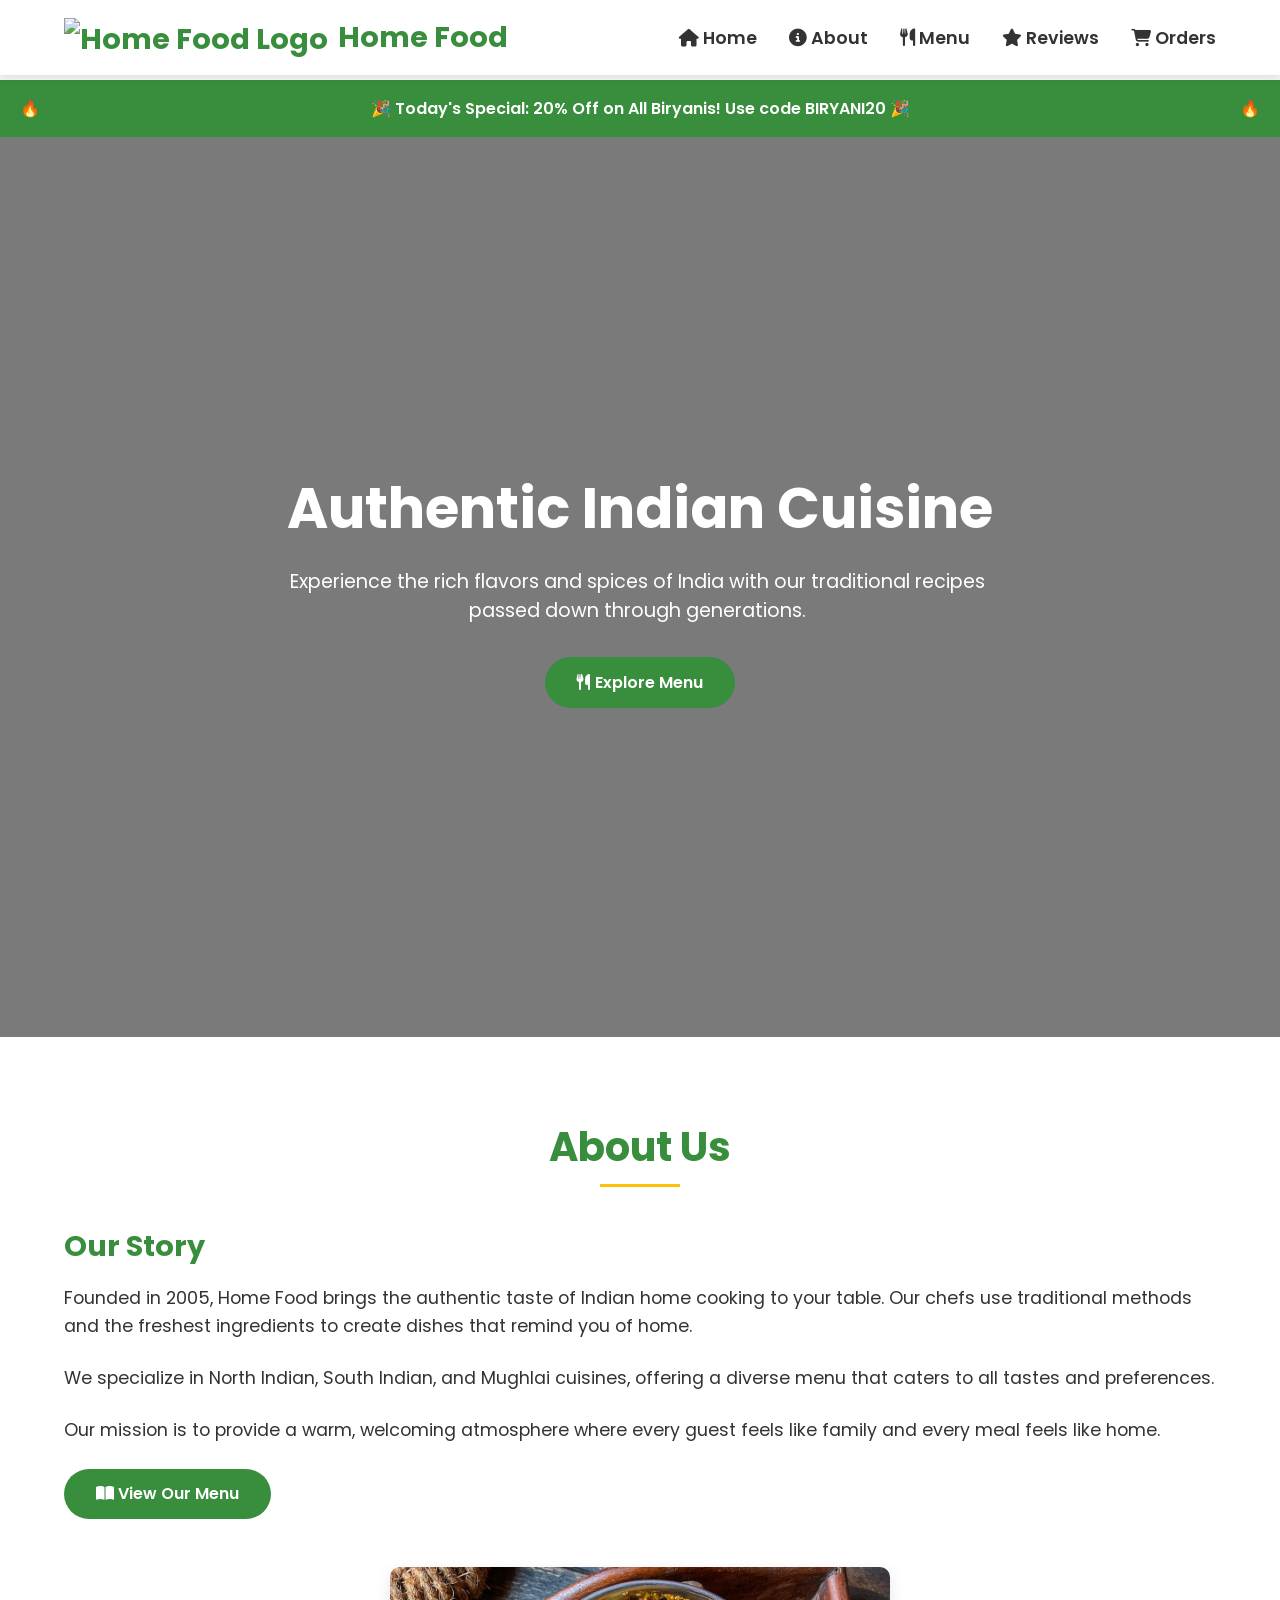
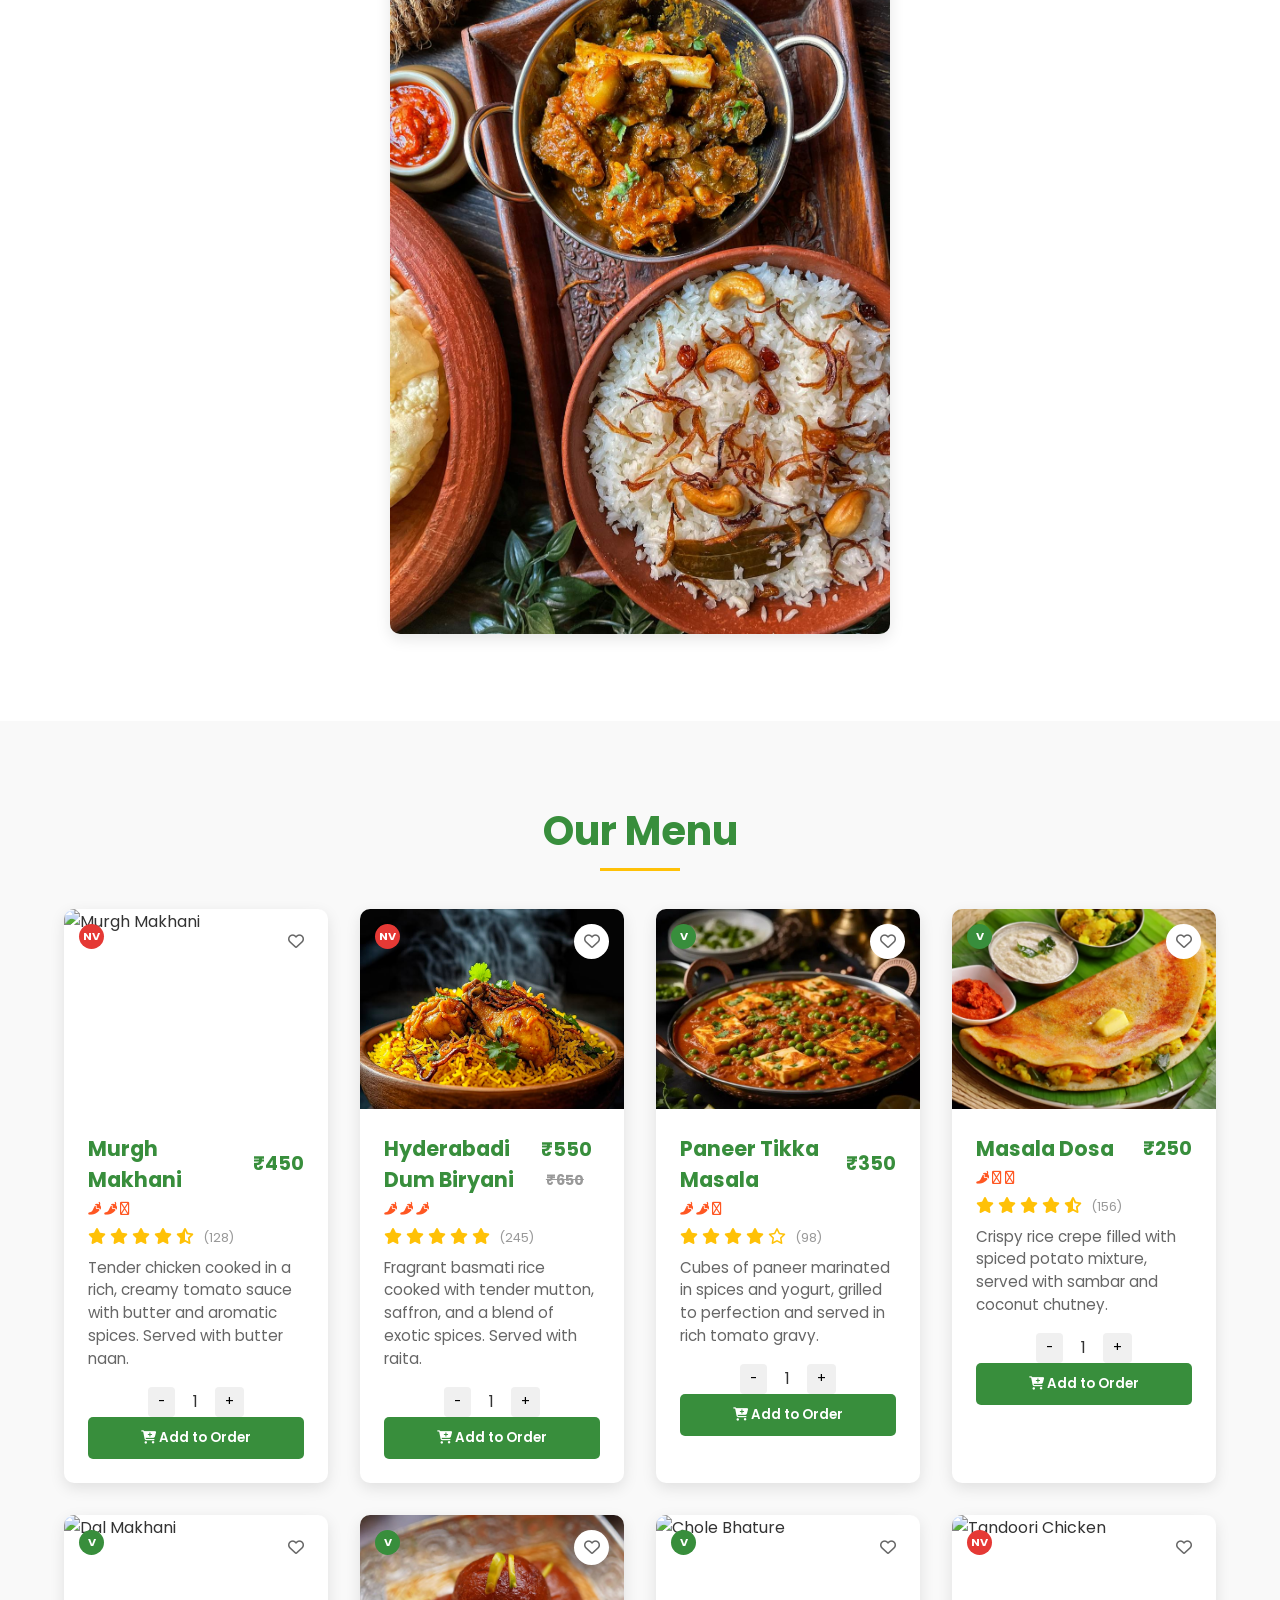
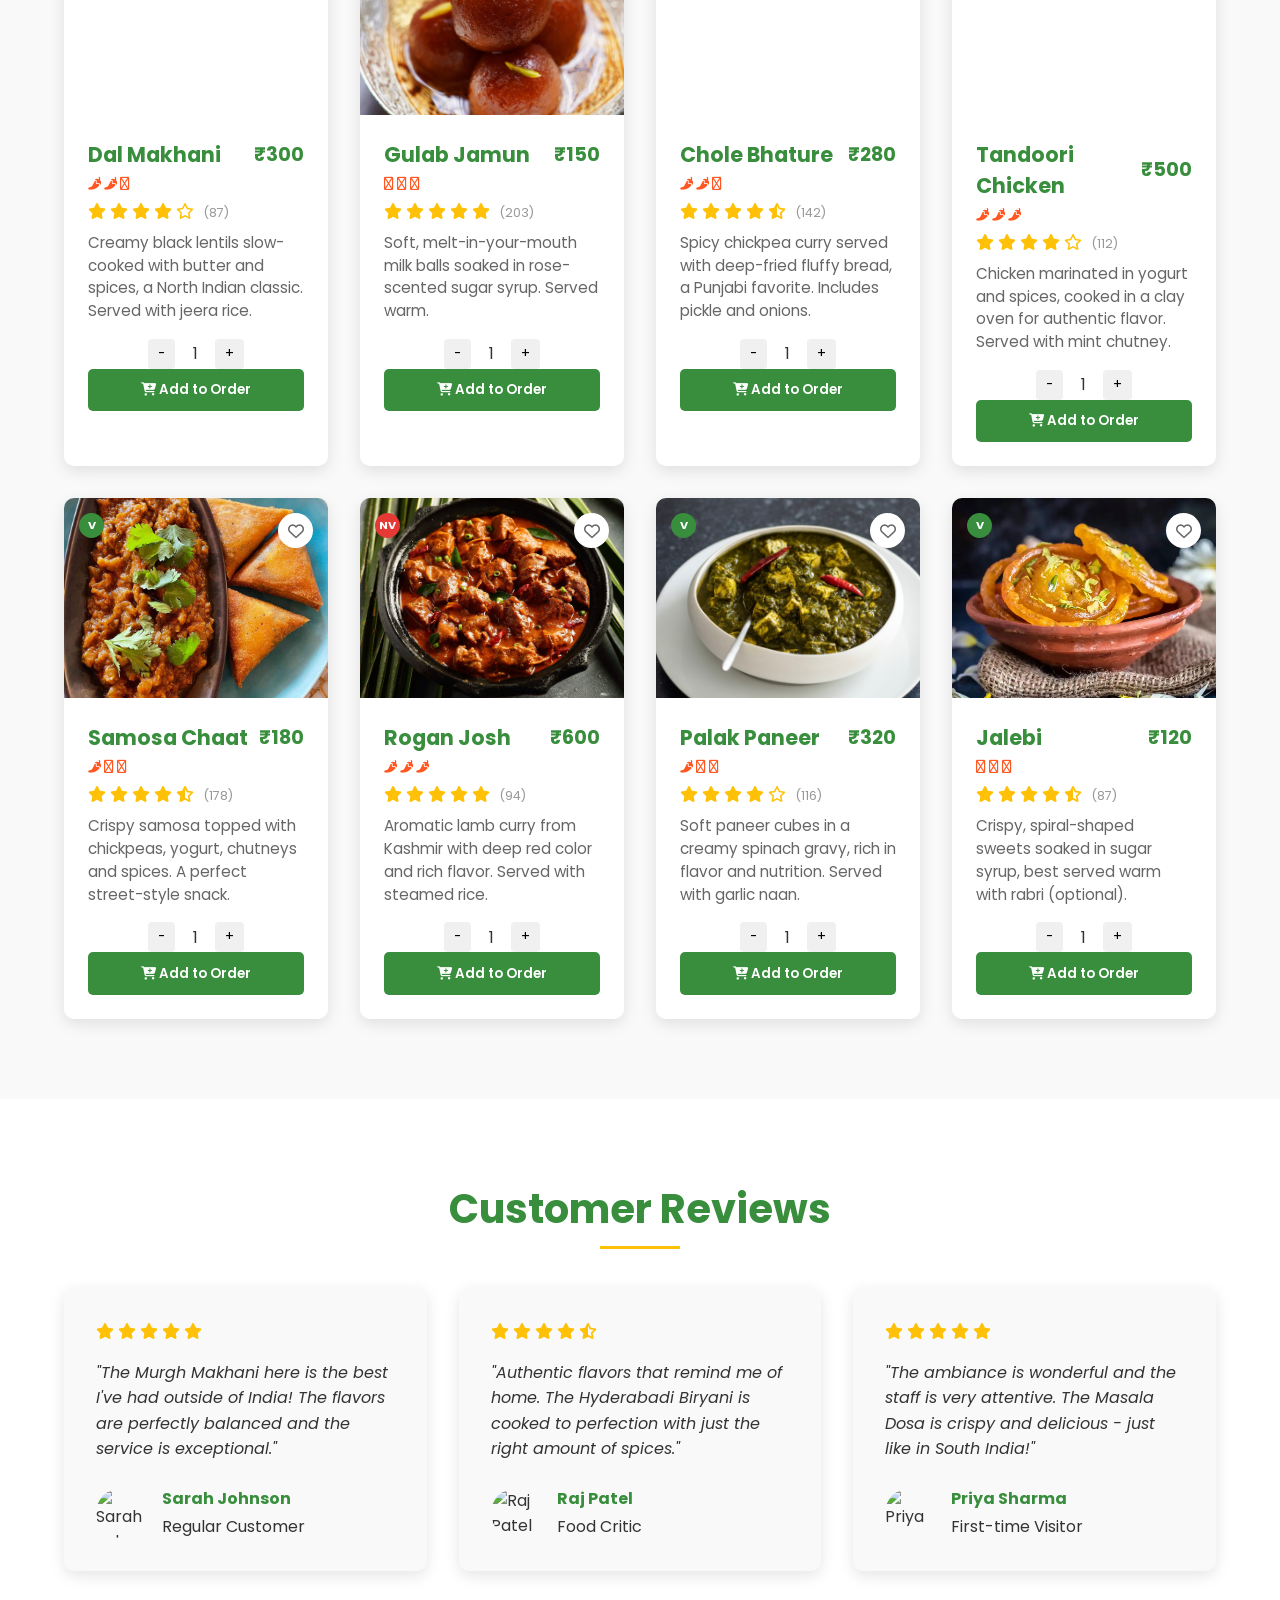
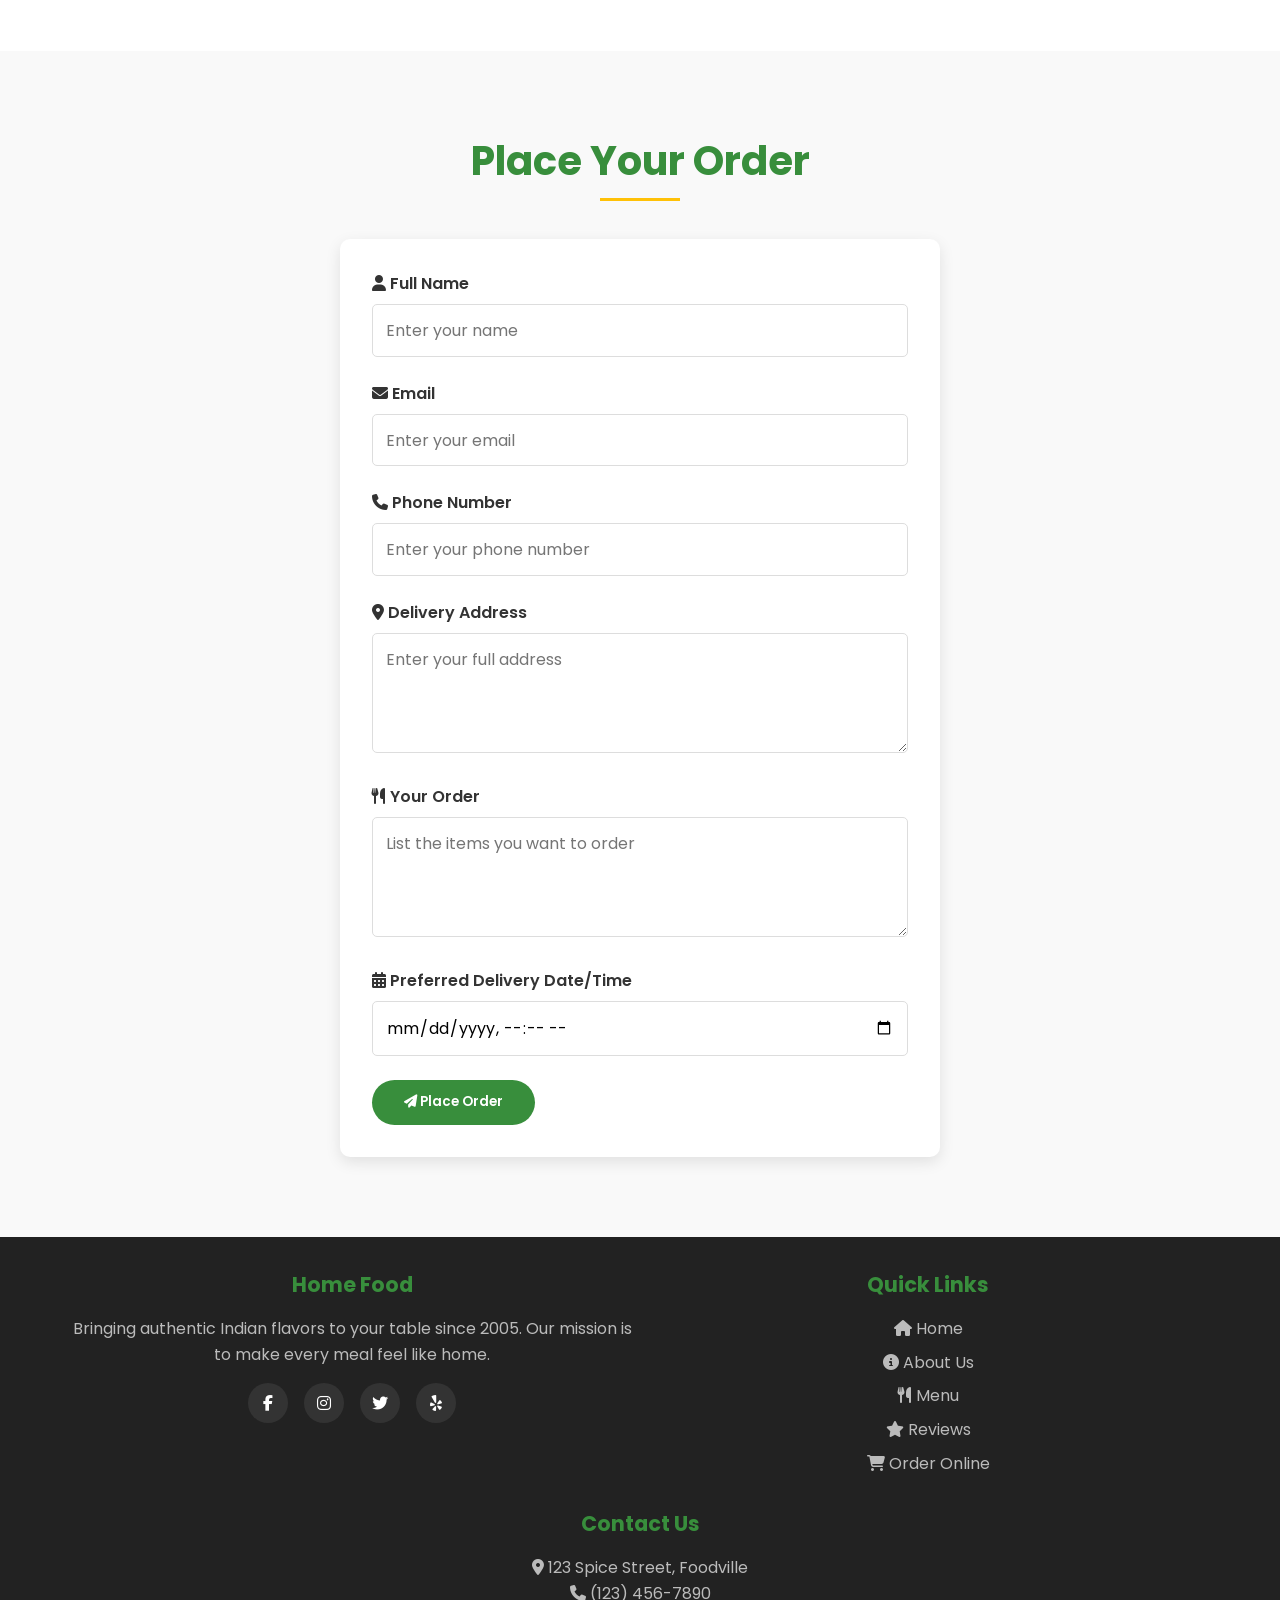
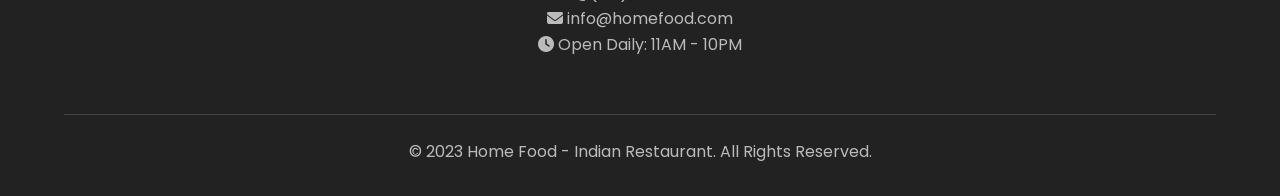
==== Home food/Home  food.html @ 4d2e31ab "Add files via upload" ====
<!DOCTYPE html>
<html lang="en">
<head>
    <meta charset="UTF-8">
    <meta name="viewport" content="width=device-width, initial-scale=1.0">
    <title>Home Food - Authentic Indian Restaurant</title>
    <link rel="stylesheet" href="https://cdnjs.cloudflare.com/ajax/libs/font-awesome/6.4.0/css/all.min.css">
    <link href="https://fonts.googleapis.com/css2?family=Poppins:wght@300;400;500;600;700&display=swap" rel="stylesheet">
    <link rel="stylesheet" href="homefood.css">
</head>
<body>
    <!-- Special Offers Banner -->
    <div class="offer-banner">
        🎉 Today's Special: 20% Off on All Biryanis! Use code BIRYANI20 🎉
    </div>

    <!-- Header -->
    <header id="header">
        <a href="#" class="logo">
            <img src="https://cdn-icons-png.flaticon.com/512/5787/5787016.png" alt="Home Food Logo">
            Home Food
        </a>
        
        <div class="menu-toggle">
            <i class="fas fa-bars"></i>
        </div>
        
        <nav id="nav">
            <ul>
                <li><a href="#home"><i class="fas fa-home"></i> Home</a></li>
                <li><a href="#about"><i class="fas fa-info-circle"></i> About</a></li>
                <li><a href="#menu"><i class="fas fa-utensils"></i> Menu</a></li>
                <li><a href="#reviews"><i class="fas fa-star"></i> Reviews</a></li>
                <li><a href="#orders"><i class="fas fa-shopping-cart"></i> Orders</a></li>
            </ul>
        </nav>
    </header>

    <!-- Hero Section -->
    <section class="hero" id="home">
        <div class="hero-content">
            <h1>Authentic Indian Cuisine</h1>
            <p>Experience the rich flavors and spices of India with our traditional recipes passed down through generations.</p>
            <a href="#menu" class="btn"><i class="fas fa-utensils"></i> Explore Menu</a>
        </div>
    </section>

    <!-- About Section -->
    <section class="about" id="about">
        <h2 class="section-title">About Us</h2>
        <div class="about-content">
            <div class="about-text">
                <h3>Our Story</h3>
                <p>Founded in 2005, Home Food brings the authentic taste of Indian home cooking to your table. Our chefs use traditional methods and the freshest ingredients to create dishes that remind you of home.</p>
                <p>We specialize in North Indian, South Indian, and Mughlai cuisines, offering a diverse menu that caters to all tastes and preferences.</p>
                <p>Our mission is to provide a warm, welcoming atmosphere where every guest feels like family and every meal feels like home.</p>
                <a href="#menu" class="btn"><i class="fas fa-book-open"></i> View Our Menu</a>
            </div>
            <div class="about-image">
                <img src="about1.jpeg">
            </div>
        </div>
    </section>

    <!-- Menu Section - Now in 4 columns -->
    <section class="menu" id="menu">
        <h2 class="section-title">Our Menu</h2>
        <div class="menu-container">
            <!-- Item 1 -->
            <div class="menu-item">
                <div class="menu-item-img-container">
                    <img src="https://images.unsplash.com/photo-1631515243349-e0cb75fb8d3a?ixlib=rb-4.0.3&ixid=M3wxMjA3fDB8MHxwaG90by1wYWdlfHx8fGVufDB8fHx8fA%3D%3D&auto=format&fit=crop&w=1488&q=80" alt="Murgh Makhani">
                    <div class="veg-nonveg nonveg">NV</div>
                    <div class="heart-btn">
                        <i class="far fa-heart"></i>
                    </div>
                </div>
                <div class="menu-item-content">
                    <div class="menu-item-title">
                        <h3>Murgh Makhani</h3>
                        <span class="menu-item-price">₹450</span>
                    </div>
                    <div class="spicy-level">
                        <i class="fas fa-pepper-hot"></i>
                        <i class="fas fa-pepper-hot"></i>
                        <i class="far fa-pepper-hot"></i>
                    </div>
                    <div class="stars">
                        <i class="fas fa-star"></i>
                        <i class="fas fa-star"></i>
                        <i class="fas fa-star"></i>
                        <i class="fas fa-star"></i>
                        <i class="fas fa-star-half-alt"></i>
                        <span class="review-count">(128)</span>
                    </div>
                    <p class="menu-item-desc">Tender chicken cooked in a rich, creamy tomato sauce with butter and aromatic spices. Served with butter naan.</p>
                    <button class="order-btn"><i class="fas fa-cart-plus"></i> Add to Order</button>
                </div>
            </div>

            <!-- Item 2 -->
            <div class="menu-item">
                <div class="menu-item-img-container">
                    <img src="w.jpg">
                    <div class="veg-nonveg nonveg">NV</div>
                    <div class="heart-btn">
                        <i class="far fa-heart"></i>
                    </div>
                </div>
                <div class="menu-item-content">
                    <div class="menu-item-title">
                        <h3>Hyderabadi Dum Biryani</h3>
                        <span class="menu-item-price">₹550 <span class="original-price">₹650</span></span>
                    </div>
                    <div class="spicy-level">
                        <i class="fas fa-pepper-hot"></i>
                        <i class="fas fa-pepper-hot"></i>
                        <i class="fas fa-pepper-hot"></i>
                    </div>
                    <div class="stars">
                        <i class="fas fa-star"></i>
                        <i class="fas fa-star"></i>
                        <i class="fas fa-star"></i>
                        <i class="fas fa-star"></i>
                        <i class="fas fa-star"></i>
                        <span class="review-count">(245)</span>
                    </div>
                    <p class="menu-item-desc">Fragrant basmati rice cooked with tender mutton, saffron, and a blend of exotic spices. Served with raita.</p>
                    <button class="order-btn"><i class="fas fa-cart-plus"></i> Add to Order</button>
                </div>
            </div>

            <!-- Item 3 -->
            <div class="menu-item">
                <div class="menu-item-img-container">
                    <img src="n.jpg">
                    <div class="veg-nonveg veg">V</div>
                    <div class="heart-btn">
                        <i class="far fa-heart"></i>
                    </div>
                </div>
                <div class="menu-item-content">
                    <div class="menu-item-title">
                        <h3>Paneer Tikka Masala</h3>
                        <span class="menu-item-price">₹350</span>
                    </div>
                    <div class="spicy-level">
                        <i class="fas fa-pepper-hot"></i>
                        <i class="fas fa-pepper-hot"></i>
                        <i class="far fa-pepper-hot"></i>
                    </div>
                    <div class="stars">
                        <i class="fas fa-star"></i>
                        <i class="fas fa-star"></i>
                        <i class="fas fa-star"></i>
                        <i class="fas fa-star"></i>
                        <i class="far fa-star"></i>
                        <span class="review-count">(98)</span>
                    </div>
                    <p class="menu-item-desc">Cubes of paneer marinated in spices and yogurt, grilled to perfection and served in rich tomato gravy.</p>
                    <button class="order-btn"><i class="fas fa-cart-plus"></i> Add to Order</button>
                </div>
            </div>

            <!-- Item 4 -->
            <div class="menu-item">
                <div class="menu-item-img-container">
                    <img src="dosa.jpg">
                    <div class="veg-nonveg veg">V</div>
                    <div class="heart-btn">
                        <i class="far fa-heart"></i>
                    </div>
                </div>
                <div class="menu-item-content">
                    <div class="menu-item-title">
                        <h3>Masala Dosa</h3>
                        <span class="menu-item-price">₹250</span>
                    </div>
                    <div class="spicy-level">
                        <i class="fas fa-pepper-hot"></i>
                        <i class="far fa-pepper-hot"></i>
                        <i class="far fa-pepper-hot"></i>
                    </div>
                    <div class="stars">
                        <i class="fas fa-star"></i>
                        <i class="fas fa-star"></i>
                        <i class="fas fa-star"></i>
                        <i class="fas fa-star"></i>
                        <i class="fas fa-star-half-alt"></i>
                        <span class="review-count">(156)</span>
                    </div>
                    <p class="menu-item-desc">Crispy rice crepe filled with spiced potato mixture, served with sambar and coconut chutney.</p>
                    <button class="order-btn"><i class="fas fa-cart-plus"></i> Add to Order</button>
                </div>
            </div>

            <!-- Item 5 -->
            <div class="menu-item">
                <div class="menu-item-img-container">
                    <img src="https://images.unsplash.com/photo-1633945274309-2c16c9682a8c?ixlib=rb-4.0.3&ixid=M3wxMjA3fDB8MHxwaG90by1wYWdlfHx8fGVufDB8fHx8fA%3D%3D&auto=format&fit=crop&w=1470&q=80" alt="Dal Makhani">
                    <div class="veg-nonveg veg">V</div>
                    <div class="heart-btn">
                        <i class="far fa-heart"></i>
                    </div>
                </div>
                <div class="menu-item-content">
                    <div class="menu-item-title">
                        <h3>Dal Makhani</h3>
                        <span class="menu-item-price">₹300</span>
                    </div>
                    <div class="spicy-level">
                        <i class="fas fa-pepper-hot"></i>
                        <i class="fas fa-pepper-hot"></i>
                        <i class="far fa-pepper-hot"></i>
                    </div>
                    <div class="stars">
                        <i class="fas fa-star"></i>
                        <i class="fas fa-star"></i>
                        <i class="fas fa-star"></i>
                        <i class="fas fa-star"></i>
                        <i class="far fa-star"></i>
                        <span class="review-count">(87)</span>
                    </div>
                    <p class="menu-item-desc">Creamy black lentils slow-cooked with butter and spices, a North Indian classic. Served with jeera rice.</p>
                    <button class="order-btn"><i class="fas fa-cart-plus"></i> Add to Order</button>
                </div>
            </div>

            <!-- Item 6 -->
            <div class="menu-item">
                <div class="menu-item-img-container">
                    <img src="gulab jam.webp">
                    <div class="veg-nonveg veg">V</div>
                    <div class="heart-btn">
                        <i class="far fa-heart"></i>
                    </div>
                </div>
                <div class="menu-item-content">
                    <div class="menu-item-title">
                        <h3>Gulab Jamun</h3>
                        <span class="menu-item-price">₹150</span>
                    </div>
                    <div class="spicy-level">
                        <i class="far fa-pepper-hot"></i>
                        <i class="far fa-pepper-hot"></i>
                        <i class="far fa-pepper-hot"></i>
                    </div>
                    <div class="stars">
                        <i class="fas fa-star"></i>
                        <i class="fas fa-star"></i>
                        <i class="fas fa-star"></i>
                        <i class="fas fa-star"></i>
                        <i class="fas fa-star"></i>
                        <span class="review-count">(203)</span>
                    </div>
                    <p class="menu-item-desc">Soft, melt-in-your-mouth milk balls soaked in rose-scented sugar syrup. Served warm.</p>
                    <button class="order-btn"><i class="fas fa-cart-plus"></i> Add to Order</button>
                </div>
            </div>

            <!-- Item 7 -->
            <div class="menu-item">
                <div class="menu-item-img-container">
                    <img src="https://images.unsplash.com/photo-1606491956689-2ea866880c84?ixlib=rb-4.0.3&ixid=M3wxMjA3fDB8MHxwaG90by1wYWdlfHx8fGVufDB8fHx8fA%3D%3D&auto=format&fit=crop&w=1471&q=80" alt="Chole Bhature">
                    <div class="veg-nonveg veg">V</div>
                    <div class="heart-btn">
                        <i class="far fa-heart"></i>
                    </div>
                </div>
                <div class="menu-item-content">
                    <div class="menu-item-title">
                        <h3>Chole Bhature</h3>
                        <span class="menu-item-price">₹280</span>
                    </div>
                    <div class="spicy-level">
                        <i class="fas fa-pepper-hot"></i>
                        <i class="fas fa-pepper-hot"></i>
                        <i class="far fa-pepper-hot"></i>
                    </div>
                    <div class="stars">
                        <i class="fas fa-star"></i>
                        <i class="fas fa-star"></i>
                        <i class="fas fa-star"></i>
                        <i class="fas fa-star"></i>
                        <i class="fas fa-star-half-alt"></i>
                        <span class="review-count">(142)</span>
                    </div>
                    <p class="menu-item-desc">Spicy chickpea curry served with deep-fried fluffy bread, a Punjabi favorite. Includes pickle and onions.</p>
                    <button class="order-btn"><i class="fas fa-cart-plus"></i> Add to Order</button>
                </div>
            </div>

            <!-- Item 8 -->
            <div class="menu-item">
                <div class="menu-item-img-container">
                    <img src="https://images.unsplash.com/photo-1565557623262-b51c2513a641?ixlib=rb-4.0.3&ixid=M3wxMjA3fDB8MHxwaG90by1wYWdlfHx8fGVufDB8fHx8fA%3D%3D&auto=format&fit=crop&w=1371&q=80" alt="Tandoori Chicken">
                    <div class="veg-nonveg nonveg">NV</div>
                    <div class="heart-btn">
                        <i class="far fa-heart"></i>
                    </div>
                </div>
                <div class="menu-item-content">
                    <div class="menu-item-title">
                        <h3>Tandoori Chicken</h3>
                        <span class="menu-item-price">₹500</span>
                    </div>
                    <div class="spicy-level">
                        <i class="fas fa-pepper-hot"></i>
                        <i class="fas fa-pepper-hot"></i>
                        <i class="fas fa-pepper-hot"></i>
                    </div>
                    <div class="stars">
                        <i class="fas fa-star"></i>
                        <i class="fas fa-star"></i>
                        <i class="fas fa-star"></i>
                        <i class="fas fa-star"></i>
                        <i class="far fa-star"></i>
                        <span class="review-count">(112)</span>
                    </div>
                    <p class="menu-item-desc">Chicken marinated in yogurt and spices, cooked in a clay oven for authentic flavor. Served with mint chutney.</p>
                    <button class="order-btn"><i class="fas fa-cart-plus"></i> Add to Order</button>
                </div>
            </div>

            <!-- Item 9 -->
            <div class="menu-item">
                <div class="menu-item-img-container">
                    <img src="sonyyyyyy.jpg">
                    <div class="veg-nonveg veg">V</div>
                    <div class="heart-btn">
                        <i class="far fa-heart"></i>
                    </div>
                </div>
                <div class="menu-item-content">
                    <div class="menu-item-title">
                        <h3>Samosa Chaat</h3>
                        <span class="menu-item-price">₹180</span>
                    </div>
                    <div class="spicy-level">
                        <i class="fas fa-pepper-hot"></i>
                        <i class="far fa-pepper-hot"></i>
                        <i class="far fa-pepper-hot"></i>
                    </div>
                    <div class="stars">
                        <i class="fas fa-star"></i>
                        <i class="fas fa-star"></i>
                        <i class="fas fa-star"></i>
                        <i class="fas fa-star"></i>
                        <i class="fas fa-star-half-alt"></i>
                        <span class="review-count">(178)</span>
                    </div>
                    <p class="menu-item-desc">Crispy samosa topped with chickpeas, yogurt, chutneys and spices. A perfect street-style snack.</p>
                    <button class="order-btn"><i class="fas fa-cart-plus"></i> Add to Order</button>
                </div>
            </div>

            <!-- Item 10 -->
            <div class="menu-item">
                <div class="menu-item-img-container">
                    <img src="rogan.jpg">
                    <div class="veg-nonveg nonveg">NV</div>
                    <div class="heart-btn">
                        <i class="far fa-heart"></i>
                    </div>
                </div>
                <div class="menu-item-content">
                    <div class="menu-item-title">
                        <h3>Rogan Josh</h3>
                        <span class="menu-item-price">₹600</span>
                    </div>
                    <div class="spicy-level">
                        <i class="fas fa-pepper-hot"></i>
                        <i class="fas fa-pepper-hot"></i>
                        <i class="fas fa-pepper-hot"></i>
                    </div>
                    <div class="stars">
                        <i class="fas fa-star"></i>
                        <i class="fas fa-star"></i>
                        <i class="fas fa-star"></i>
                        <i class="fas fa-star"></i>
                        <i class="fas fa-star"></i>
                        <span class="review-count">(94)</span>
                    </div>
                    <p class="menu-item-desc">Aromatic lamb curry from Kashmir with deep red color and rich flavor. Served with steamed rice.</p>
                    <button class="order-btn"><i class="fas fa-cart-plus"></i> Add to Order</button>
                </div>
            </div>

            <!-- Item 11 -->
            <div class="menu-item">
                <div class="menu-item-img-container">
                    <img src="Palak-paneer.jpg">
                    <div class="veg-nonveg veg">V</div>
                    <div class="heart-btn">
                        <i class="far fa-heart"></i>
                    </div>
                </div>
                <div class="menu-item-content">
                    <div class="menu-item-title">
                        <h3>Palak Paneer</h3>
                        <span class="menu-item-price">₹320</span>
                    </div>
                    <div class="spicy-level">
                        <i class="fas fa-pepper-hot"></i>
                        <i class="far fa-pepper-hot"></i>
                        <i class="far fa-pepper-hot"></i>
                    </div>
                    <div class="stars">
                        <i class="fas fa-star"></i>
                        <i class="fas fa-star"></i>
                        <i class="fas fa-star"></i>
                        <i class="fas fa-star"></i>
                        <i class="far fa-star"></i>
                        <span class="review-count">(116)</span>
                    </div>
                    <p class="menu-item-desc">Soft paneer cubes in a creamy spinach gravy, rich in flavor and nutrition. Served with garlic naan.</p>
                    <button class="order-btn"><i class="fas fa-cart-plus"></i> Add to Order</button>
                </div>
            </div>

            <!-- Item 12 -->
            <div class="menu-item">
                <div class="menu-item-img-container">
                    <img src="jalebi.webp">
                    <div class="veg-nonveg veg">V</div>
                    <div class="heart-btn">
                        <i class="far fa-heart"></i>
                    </div>
                </div>
                <div class="menu-item-content">
                    <div class="menu-item-title">
                        <h3>Jalebi</h3>
                        <span class="menu-item-price">₹120</span>
                    </div>
                    <div class="spicy-level">
                        <i class="far fa-pepper-hot"></i>
                        <i class="far fa-pepper-hot"></i>
                        <i class="far fa-pepper-hot"></i>
                    </div>
                    <div class="stars">
                        <i class="fas fa-star"></i>
                        <i class="fas fa-star"></i>
                        <i class="fas fa-star"></i>
                        <i class="fas fa-star"></i>
                        <i class="fas fa-star-half-alt"></i>
                        <span class="review-count">(87)</span>
                    </div>
                    <p class="menu-item-desc">Crispy, spiral-shaped sweets soaked in sugar syrup, best served warm with rabri (optional).</p>
                    <button class="order-btn"><i class="fas fa-cart-plus"></i> Add to Order</button>
                </div>
            </div>
        </div>
    </section>

    <!-- Reviews Section -->
    <section class="reviews" id="reviews">
        <h2 class="section-title">Customer Reviews</h2>
        <div class="review-container">
            <!-- Review 1 -->
            <div class="review-card">
                <div class="stars">
                    <i class="fas fa-star"></i>
                    <i class="fas fa-star"></i>
                    <i class="fas fa-star"></i>
                    <i class="fas fa-star"></i>
                    <i class="fas fa-star"></i>
                </div>
                <p class="review-text">"The Murgh Makhani here is the best I've had outside of India! The flavors are perfectly balanced and the service is exceptional."</p>
                <div class="reviewer">
                    <img src="https://randomuser.me/api/portraits/women/32.jpg" alt="Sarah Johnson">
                    <div class="reviewer-info">
                        <h4>Sarah Johnson</h4>
                        <p>Regular Customer</p>
                    </div>
                </div>
            </div>

            <!-- Review 2 -->
            <div class="review-card">
                <div class="stars">
                    <i class="fas fa-star"></i>
                    <i class="fas fa-star"></i>
                    <i class="fas fa-star"></i>
                    <i class="fas fa-star"></i>
                    <i class="fas fa-star-half-alt"></i>
                </div>
                <p class="review-text">"Authentic flavors that remind me of home. The Hyderabadi Biryani is cooked to perfection with just the right amount of spices."</p>
                <div class="reviewer">
                    <img src="https://randomuser.me/api/portraits/men/45.jpg" alt="Raj Patel">
                    <div class="reviewer-info">
                        <h4>Raj Patel</h4>
                        <p>Food Critic</p>
                    </div>
                </div>
            </div>

            <!-- Review 3 -->
            <div class="review-card">
                <div class="stars">
                    <i class="fas fa-star"></i>
                    <i class="fas fa-star"></i>
                    <i class="fas fa-star"></i>
                    <i class="fas fa-star"></i>
                    <i class="fas fa-star"></i>
                </div>
                <p class="review-text">"The ambiance is wonderful and the staff is very attentive. The Masala Dosa is crispy and delicious - just like in South India!"</p>
                <div class="reviewer">
                    <img src="https://randomuser.me/api/portraits/women/68.jpg" alt="Priya Sharma">
                    <div class="reviewer-info">
                        <h4>Priya Sharma</h4>
                        <p>First-time Visitor</p>
                    </div>
                </div>
            </div>
        </div>
    </section>

    <!-- Orders Section -->
    <section class="orders" id="orders">
        <h2 class="section-title">Place Your Order</h2>
        <div class="order-form">
            <form>
                <div class="form-group">
                    <label for="name"><i class="fas fa-user"></i> Full Name</label>
                    <input type="text" id="name" placeholder="Enter your name" required>
                </div>
                <div class="form-group">
                    <label for="email"><i class="fas fa-envelope"></i> Email</label>
                    <input type="email" id="email" placeholder="Enter your email" required>
                </div>
                <div class="form-group">
                    <label for="phone"><i class="fas fa-phone"></i> Phone Number</label>
                    <input type="tel" id="phone" placeholder="Enter your phone number" required>
                </div>
                <div class="form-group">
                    <label for="address"><i class="fas fa-map-marker-alt"></i> Delivery Address</label>
                    <textarea id="address" placeholder="Enter your full address" required></textarea>
                </div>
                <div class="form-group">
                    <label for="order"><i class="fas fa-utensils"></i> Your Order</label>
                    <textarea id="order" placeholder="List the items you want to order" required></textarea>
                </div>
                <div class="form-group">
                    <label for="date"><i class="fas fa-calendar-alt"></i> Preferred Delivery Date/Time</label>
                    <input type="datetime-local" id="date" required>
                </div>
                <button type="submit" class="btn"><i class="fas fa-paper-plane"></i> Place Order</button>
            </form>
        </div>
    </section>

    <!-- Footer -->
    <footer>
        <div class="footer-content">
            <div class="footer-section">
                <h3>Home Food</h3>
                <p>Bringing authentic Indian flavors to your table since 2005. Our mission is to make every meal feel like home.</p>
                <div class="social-links">
                    <a href="#"><i class="fab fa-facebook-f"></i></a>
                    <a href="#"><i class="fab fa-instagram"></i></a>
                    <a href="#"><i class="fab fa-twitter"></i></a>
                    <a href="#"><i class="fab fa-yelp"></i></a>
                </div>
            </div>
            <div class="footer-section">
                <h3>Quick Links</h3>
                <a href="#home"><i class="fas fa-home"></i> Home</a>
                <a href="#about"><i class="fas fa-info-circle"></i> About Us</a>
                <a href="#menu"><i class="fas fa-utensils"></i> Menu</a>
                <a href="#reviews"><i class="fas fa-star"></i> Reviews</a>
                <a href="#orders"><i class="fas fa-shopping-cart"></i> Order Online</a>
            </div>
            <div class="footer-section">
                <h3>Contact Us</h3>
                <p><i class="fas fa-map-marker-alt"></i> 123 Spice Street, Foodville</p>
                <p><i class="fas fa-phone"></i> (123) 456-7890</p>
                <p><i class="fas fa-envelope"></i> info@homefood.com</p>
                <p><i class="fas fa-clock"></i> Open Daily: 11AM - 10PM</p>
            </div>
        </div>
        <div class="copyright">
            <p>&copy; 2023 Home Food - Indian Restaurant. All Rights Reserved.</p>
        </div>
    </footer>

    <script>
        // Navigation Scroll Effect
        window.addEventListener('scroll', function() {
            const header = document.getElementById('header');
            if (window.scrollY > 50) {
                header.classList.add('scrolled');
            } else {
                header.classList.remove('scrolled');
            }
        });

        // Mobile Menu Toggle
        const menuToggle = document.querySelector('.menu-toggle');
        const nav = document.getElementById('nav');

        menuToggle.addEventListener('click', function() {
            nav.classList.toggle('active');
        });

        // Close mobile menu when clicking on a link
        const navLinks = document.querySelectorAll('nav ul li a');
        navLinks.forEach(link => {
            link.addEventListener('click', function() {
                nav.classList.remove('active');
            });
        });

        // Heart Button Functionality
        const heartButtons = document.querySelectorAll('.heart-btn');
        heartButtons.forEach(button => {
            button.addEventListener('click', function() {
                const icon = this.querySelector('i');
                this.classList.toggle('active');
                
                if (this.classList.contains('active')) {
                    icon.classList.remove('far');
                    icon.classList.add('fas');
                    icon.style.color = '#e53935';
                } else {
                    icon.classList.remove('fas');
                    icon.classList.add('far');
                    icon.style.color = '#666';
                }
            });
        });

        // Smooth Scrolling for Navigation Links
        document.querySelectorAll('a[href^="#"]').forEach(anchor => {
            anchor.addEventListener('click', function(e) {
                e.preventDefault();
                
                const targetId = this.getAttribute('href');
                const targetElement = document.querySelector(targetId);
                
                if (targetElement) {
                    window.scrollTo({
                        top: targetElement.offsetTop - 80,
                        behavior: 'smooth'
                    });
                }
            });
        });

        // Order Button Functionality
        const orderButtons = document.querySelectorAll('.order-btn');
        orderButtons.forEach(button => {
            button.addEventListener('click', function() {
                const itemName = this.closest('.menu-item').querySelector('h3').textContent;
                const orderTextarea = document.getElementById('order');
                
                if (orderTextarea.value) {
                    orderTextarea.value += `, ${itemName}`;
                } else {
                    orderTextarea.value = itemName;
                }
                
                window.location.href = '#orders';
                orderTextarea.focus();
            });
        });
    </script>
    <script src="homefood.js"></script>
</body>
</html>
---- Home food/homefood.css ----
:root {
            --primary-color: #388e3c; /* Green theme */
            --secondary-color: #ffc107; /* Gold color for stars */
            --text-color: #333;
            --light-color: #f9f9f9;
            --dark-color: #222;
            --danger-color: #e53935; /* Red for heart and non-veg */
        }

        * {
            margin: 0;
            padding: 0;
            box-sizing: border-box;
            font-family: 'Poppins', sans-serif;
        }

        body {
            background-color: #f5f5f5;
            color: var(--text-color);
            overflow-x: hidden;
        }

        /* Header and Navigation */
        header {
            position: fixed;
            top: 0;
            left: 0;
            width: 100%;
            padding: 1rem 5%;
            background-color: white;
            box-shadow: 0 2px 10px rgba(0, 0, 0, 0.1);
            display: flex;
            justify-content: space-between;
            align-items: center;
            z-index: 1000;
            transition: all 0.3s ease;
        }

        header.scrolled {
            background-color: var(--primary-color);
            padding: 0.5rem 5%;
        }

        header.scrolled .logo,
        header.scrolled nav ul li a {
            color: white;
        }

        header.scrolled nav ul li a:hover {
            color: var(--secondary-color);
        }

        .logo {
            display: flex;
            align-items: center;
            text-decoration: none;
            color: var(--primary-color);
            font-weight: 700;
            font-size: 1.8rem;
            transition: all 0.3s ease;
        }

        .logo img {
            height: 40px;
            margin-right: 10px;
        }

        nav ul {
            display: flex;
            list-style: none;
        }

        nav ul li {
            margin-left: 2rem;
        }

        nav ul li a {
            text-decoration: none;
            color: var(--text-color);
            font-weight: 600;
            font-size: 1.1rem;
            transition: all 0.3s ease;
            position: relative;
        }

        nav ul li a:hover {
            color: var(--primary-color);
        }

        nav ul li a::after {
            content: '';
            position: absolute;
            bottom: -5px;
            left: 0;
            width: 0;
            height: 2px;
            background-color: var(--primary-color);
            transition: width 0.3s ease;
        }

        nav ul li a:hover::after {
            width: 100%;
        }

        .menu-toggle {
            display: none;
            cursor: pointer;
            font-size: 1.5rem;
        }

        /* Hero Section */
        .hero {
            height: 100vh;
            background: linear-gradient(rgba(0, 0, 0, 0.5), rgba(0, 0, 0, 0.5)), url('https://images.unsplash.com/photo-1585937421612-70a008356fbe?ixlib=rb-4.0.3&ixid=M3wxMjA3fDB8MHxwaG90by1wYWdlfHx8fGVufDB8fHx8fA%3D%3D&auto=format&fit=crop&w=1632&q=80') no-repeat center center/cover;
            display: flex;
            justify-content: center;
            align-items: center;
            text-align: center;
            color: white;
            padding-top: 80px;
        }

        .hero-content h1 {
            font-size: 3.5rem;
            margin-bottom: 1rem;
            color: white;
        }

        .hero-content p {
            font-size: 1.2rem;
            margin-bottom: 2rem;
            max-width: 700px;
        }

        .btn {
            display: inline-block;
            background-color: var(--primary-color);
            color: white;
            padding: 0.8rem 2rem;
            border-radius: 50px;
            text-decoration: none;
            font-weight: 600;
            transition: all 0.3s ease;
            border: none;
            cursor: pointer;
        }

        .btn:hover {
            background-color: #2e7d32;
            transform: translateY(-3px);
            box-shadow: 0 5px 15px rgba(0, 0, 0, 0.2);
        }

        /* Sections */
        section {
            padding: 5rem 5%;
        }

        .section-title {
            text-align: center;
            margin-bottom: 3rem;
            color: var(--primary-color);
            font-size: 2.5rem;
            position: relative;
        }

        .section-title::after {
            content: '';
            position: absolute;
            bottom: -10px;
            left: 50%;
            transform: translateX(-50%);
            width: 80px;
            height: 3px;
            background-color: var(--secondary-color);
        }

        /* About Section */
        .about {
            background-color: white;
        }

        .about-content {
            display: flex;
            flex-wrap: wrap;
            align-items: center;
            gap: 3rem;
        }

        .about-text {
            flex: 1 1 40rem;
        }

        .about-text h3 {
            font-size: 1.8rem;
            margin-bottom: 1rem;
            color: var(--primary-color);
        }

        .about-text p {
            font-size: 1.1rem;
            line-height: 1.6;
            margin-bottom: 1.5rem;
        }

        .about-image {
            flex: 1 1 40rem;
            text-align: center;
        }

        .about-image img {
            width: 100%;
            max-width: 500px;
            border-radius: 10px;
            box-shadow: 0 5px 15px rgba(0, 0, 0, 0.1);
        }

        /* Menu Section - Updated for 4 columns */
        .menu {
            background-color: var(--light-color);
        }

        .menu-container {
            display: grid;
            grid-template-columns: repeat(4, 1fr); /* 4 columns */
            gap: 2rem;
        }

        .menu-item {
            background-color: white;
            border-radius: 10px;
            overflow: hidden;
            box-shadow: 0 5px 15px rgba(0, 0, 0, 0.1);
            transition: all 0.3s ease;
            position: relative;
        }

        .menu-item:hover {
            transform: translateY(-10px);
            box-shadow: 0 15px 30px rgba(0, 0, 0, 0.2);
        }

        .menu-item-img-container {
            position: relative;
            width: 100%;
            height: 200px;
            overflow: hidden;
        }

        .menu-item img {
            width: 100%;
            height: 100%;
            object-fit: cover;
            transition: transform 0.5s ease;
        }

        .menu-item:hover img {
            transform: scale(1.1);
        }

        .menu-item-content {
            padding: 1.5rem;
        }

        .menu-item-title {
            display: flex;
            justify-content: space-between;
            align-items: center;
            margin-bottom: 0.5rem;
        }

        .menu-item-title h3 {
            font-size: 1.3rem;
            color: var(--primary-color);
        }

        .menu-item-price {
            font-weight: 700;
            color: var(--primary-color);
            font-size: 1.2rem;
        }

        .original-price {
            text-decoration: line-through;
            color: #999;
            font-size: 0.9rem;
            margin-left: 5px;
        }

        .menu-item-desc {
            color: #666;
            margin-bottom: 1rem;
            line-height: 1.5;
            font-size: 0.95rem;
        }

        .stars {
            color: var(--secondary-color);
            margin-bottom: 0.5rem;
        }

        .review-count {
            color: #999;
            font-size: 0.8rem;
            margin-left: 5px;
        }

        .order-btn {
            display: block;
            text-align: center;
            width: 100%;
            padding: 0.7rem;
            background-color: var(--primary-color);
            color: white;
            border: none;
            border-radius: 5px;
            cursor: pointer;
            transition: all 0.3s ease;
            font-weight: 600;
        }

        .order-btn:hover {
            background-color: #2e7d32;
            transform: translateY(-2px);
        }

        .heart-btn {
            position: absolute;
            top: 15px;
            right: 15px;
            background-color: white;
            width: 35px;
            height: 35px;
            border-radius: 50%;
            display: flex;
            justify-content: center;
            align-items: center;
            cursor: pointer;
            transition: all 0.3s ease;
            z-index: 2;
        }

        .heart-btn:hover {
            transform: scale(1.1);
        }

        .heart-btn i {
            color: #666;
            transition: all 0.3s ease;
        }

        .heart-btn.active i {
            color: var(--danger-color);
        }

        .veg-nonveg {
            position: absolute;
            top: 15px;
            left: 15px;
            width: 25px;
            height: 25px;
            border-radius: 50%;
            display: flex;
            justify-content: center;
            align-items: center;
            font-size: 0.7rem;
            font-weight: bold;
            color: white;
            z-index: 2;
        }

        .veg {
            background-color: var(--primary-color);
        }

        .nonveg {
            background-color: var(--danger-color);
        }

        .spicy-level {
            display: flex;
            gap: 3px;
            margin-bottom: 0.5rem;
        }

        .spicy-level i {
            color: #ff5722;
            font-size: 0.8rem;
        }

        /* Reviews Section */
        .reviews {
            background-color: white;
        }

        .review-container {
            display: grid;
            grid-template-columns: repeat(auto-fit, minmax(300px, 1fr));
            gap: 2rem;
        }

        .review-card {
            background-color: var(--light-color);
            padding: 2rem;
            border-radius: 10px;
            box-shadow: 0 5px 15px rgba(0, 0, 0, 0.1);
            transition: all 0.3s ease;
        }

        .review-card:hover {
            transform: translateY(-5px);
            box-shadow: 0 10px 25px rgba(0, 0, 0, 0.15);
        }

        .review-card .stars {
            margin-bottom: 1rem;
        }

        .review-text {
            font-style: italic;
            margin-bottom: 1.5rem;
            line-height: 1.6;
        }

        .reviewer {
            display: flex;
            align-items: center;
        }

        .reviewer img {
            width: 50px;
            height: 50px;
            border-radius: 50%;
            object-fit: cover;
            margin-right: 1rem;
        }

        .reviewer-info h4 {
            color: var(--primary-color);
            margin-bottom: 0.2rem;
        }

        /* Orders Section */
        .orders {
            background-color: var(--light-color);
        }

        .order-form {
            max-width: 600px;
            margin: 0 auto;
            background-color: white;
            padding: 2rem;
            border-radius: 10px;
            box-shadow: 0 5px 15px rgba(0, 0, 0, 0.1);
        }

        .form-group {
            margin-bottom: 1.5rem;
        }

        .form-group label {
            display: block;
            margin-bottom: 0.5rem;
            font-weight: 600;
        }

        .form-group input,
        .form-group textarea,
        .form-group select {
            width: 100%;
            padding: 0.8rem;
            border: 1px solid #ddd;
            border-radius: 5px;
            font-size: 1rem;
            transition: all 0.3s ease;
        }

        .form-group input:focus,
        .form-group textarea:focus,
        .form-group select:focus {
            border-color: var(--primary-color);
            outline: none;
            box-shadow: 0 0 0 3px rgba(56, 142, 60, 0.2);
        }

        .form-group textarea {
            height: 120px;
        }

        /* Footer */
        footer {
            background-color: var(--dark-color);
            color: white;
            text-align: center;
            padding: 2rem 5%;
        }

        .footer-content {
            display: flex;
            flex-wrap: wrap;
            justify-content: space-between;
            margin-bottom: 2rem;
        }

        .footer-section {
            flex: 1 1 25rem;
            margin-bottom: 1.5rem;
        }

        .footer-section h3 {
            color: var(--primary-color);
            margin-bottom: 1rem;
            font-size: 1.3rem;
        }

        .footer-section p,
        .footer-section a {
            color: #bbb;
            line-height: 1.6;
        }

        .footer-section a {
            display: block;
            margin-bottom: 0.5rem;
            text-decoration: none;
            transition: color 0.3s ease;
        }

        .footer-section a:hover {
            color: white;
        }

        .social-links {
            display: flex;
            justify-content: center;
            gap: 1rem;
            margin-top: 1rem;
        }

        .social-links a {
            display: flex;
            justify-content: center;
            align-items: center;
            width: 40px;
            height: 40px;
            background-color: #333;
            border-radius: 50%;
            color: white;
            transition: all 0.3s ease;
        }

        .social-links a:hover {
            background-color: var(--primary-color);
            transform: translateY(-3px);
        }

        .copyright {
            padding-top: 1.5rem;
            border-top: 1px solid #444;
            color: #bbb;
        }

        /* Special Offers Banner */
        .offer-banner {
            background-color: var(--primary-color);
            color: white;
            padding: 1rem;
            text-align: center;
            font-weight: 600;
            position: relative;
            overflow: hidden;
            margin-top: 80px;
        }

        .offer-banner::before {
            content: '🔥';
            position: absolute;
            left: 20px;
        }

        .offer-banner::after {
            content: '🔥';
            position: absolute;
            right: 20px;
        }

        /* Responsive Design */
        @media (max-width: 1200px) {
            .menu-container {
                grid-template-columns: repeat(3, 1fr); /* 3 columns on medium screens */
            }
        }

        @media (max-width: 992px) {
            .hero-content h1 {
                font-size: 2.8rem;
            }
            
            .menu-container {
                grid-template-columns: repeat(2, 1fr); /* 2 columns on tablets */
            }
        }

        @media (max-width: 768px) {
            .menu-toggle {
                display: block;
            }

            nav {
                position: absolute;
                top: 100%;
                left: -100%;
                width: 80%;
                background-color: white;
                padding: 1rem;
                transition: all 0.3s ease;
                box-shadow: 0 5px 10px rgba(0, 0, 0, 0.1);
            }

            nav.active {
                left: 0;
            }

            nav ul {
                flex-direction: column;
            }

            nav ul li {
                margin: 1rem 0;
            }

            header.scrolled nav {
                background-color: var(--primary-color);
            }

            header.scrolled nav ul li a {
                color: white;
            }

            .hero-content h1 {
                font-size: 2.2rem;
            }

            .about-content {
                flex-direction: column;
            }

            .about-image {
                margin-top: 2rem;
            }

            .offer-banner::before,
            .offer-banner::after {
                display: none;
            }
        }

        @media (max-width: 576px) {
            .hero-content h1 {
                font-size: 1.8rem;
            }

            .section-title {
                font-size: 2rem;
            }

            .menu-container {
                grid-template-columns: 1fr; /* 1 column on mobile */
            }

            .order-form {
                padding: 1.5rem;
            }
        }
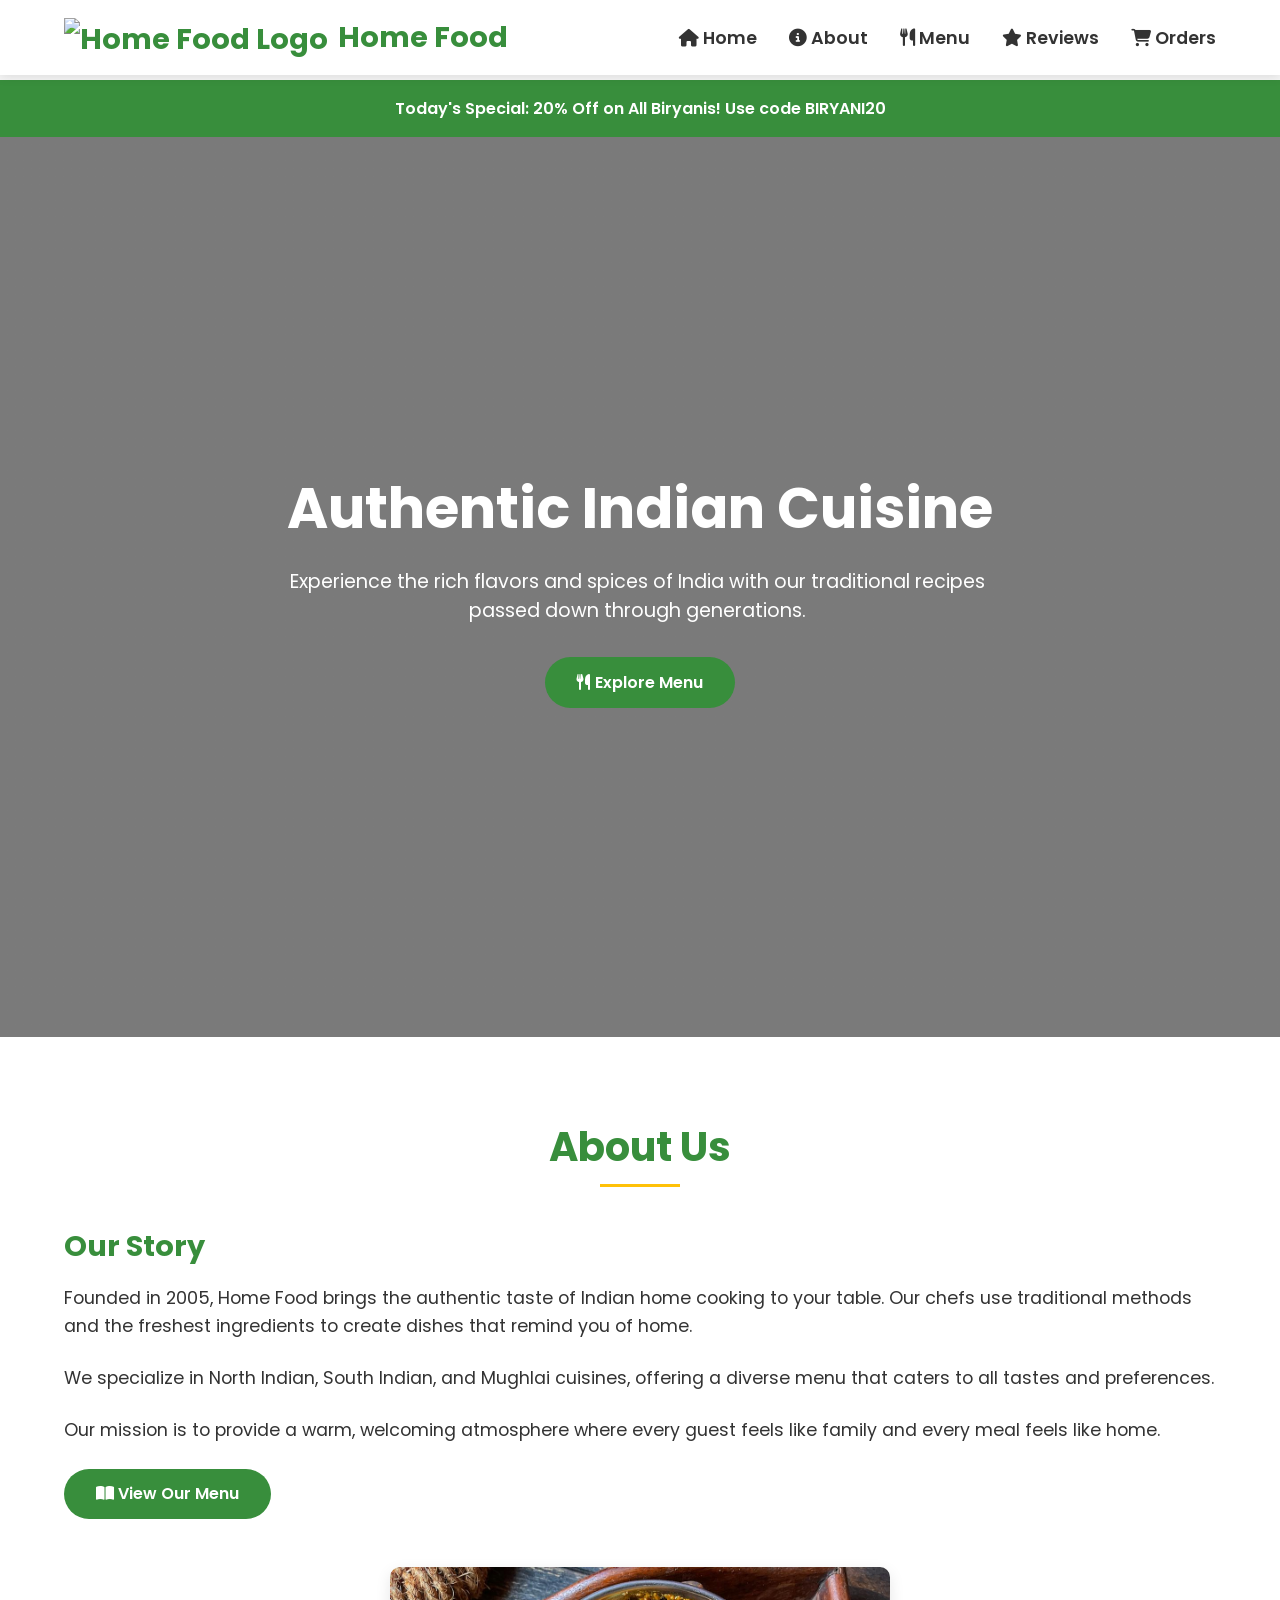
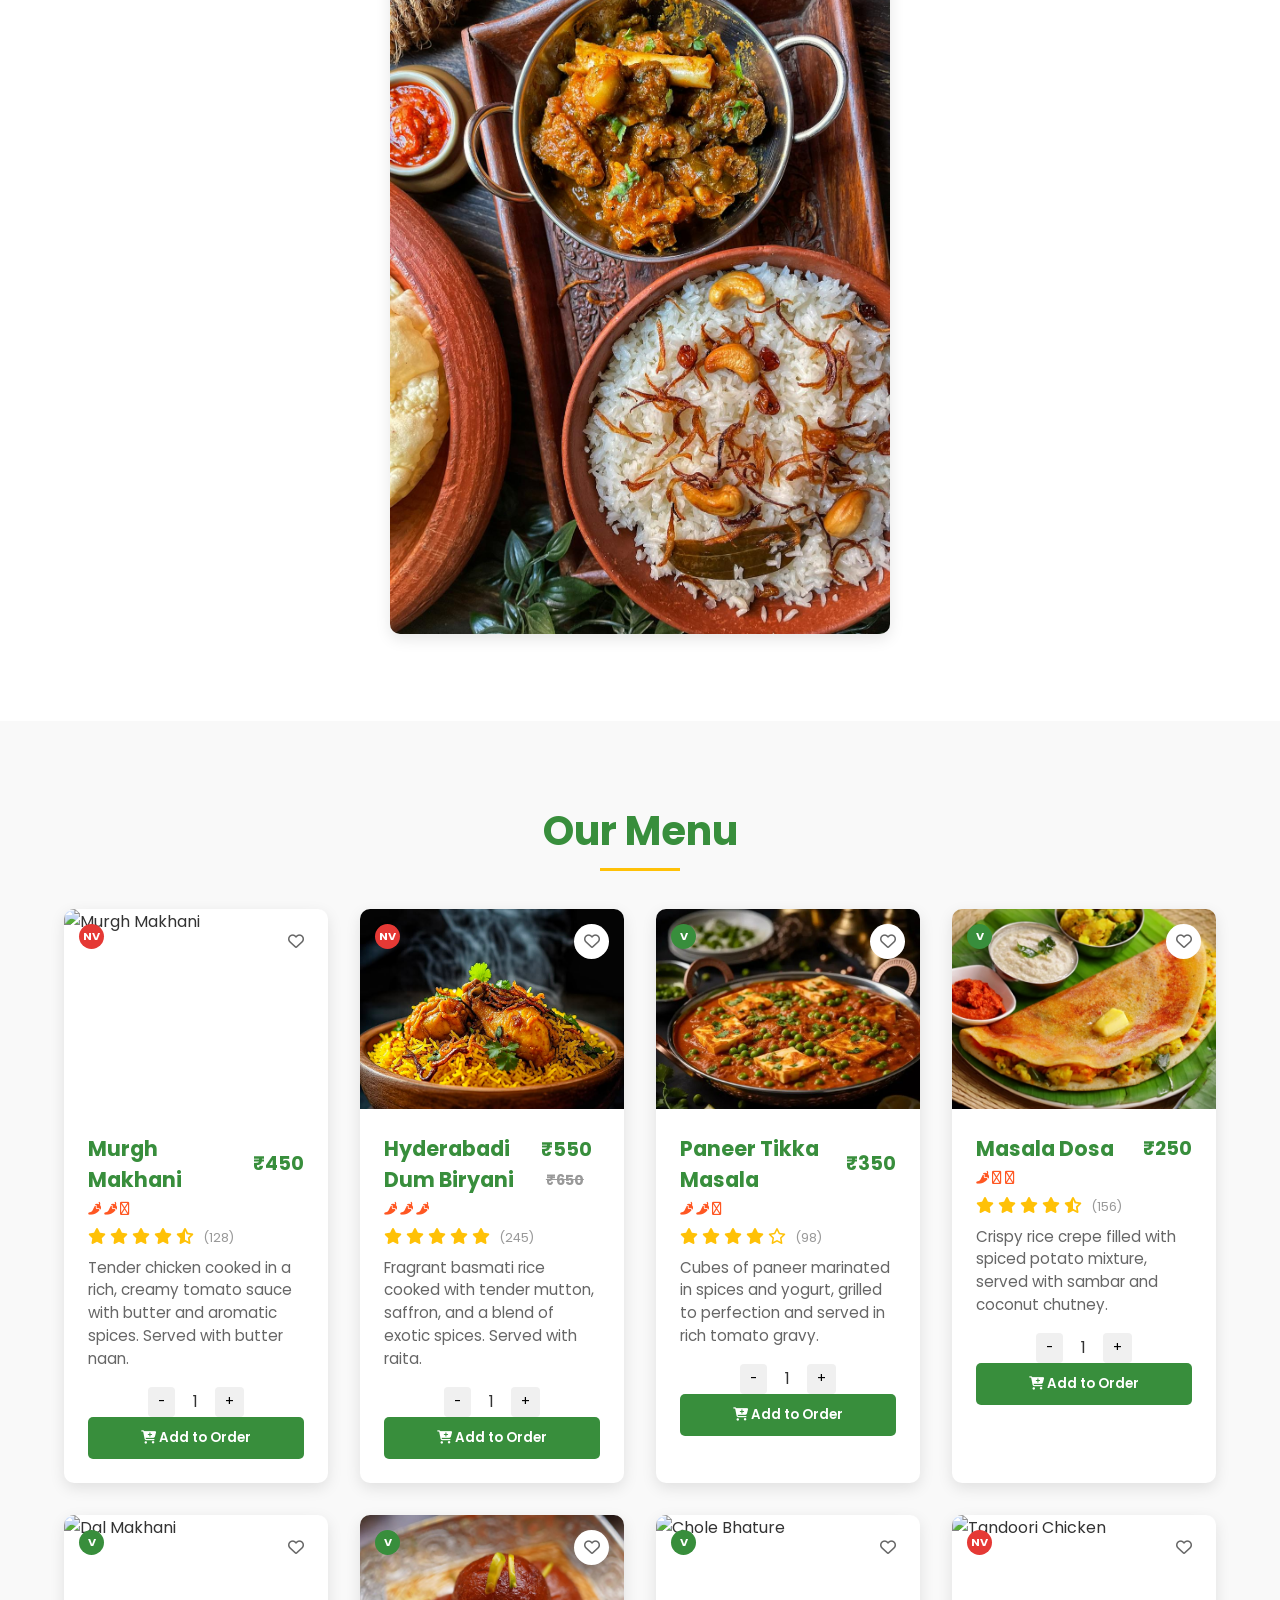
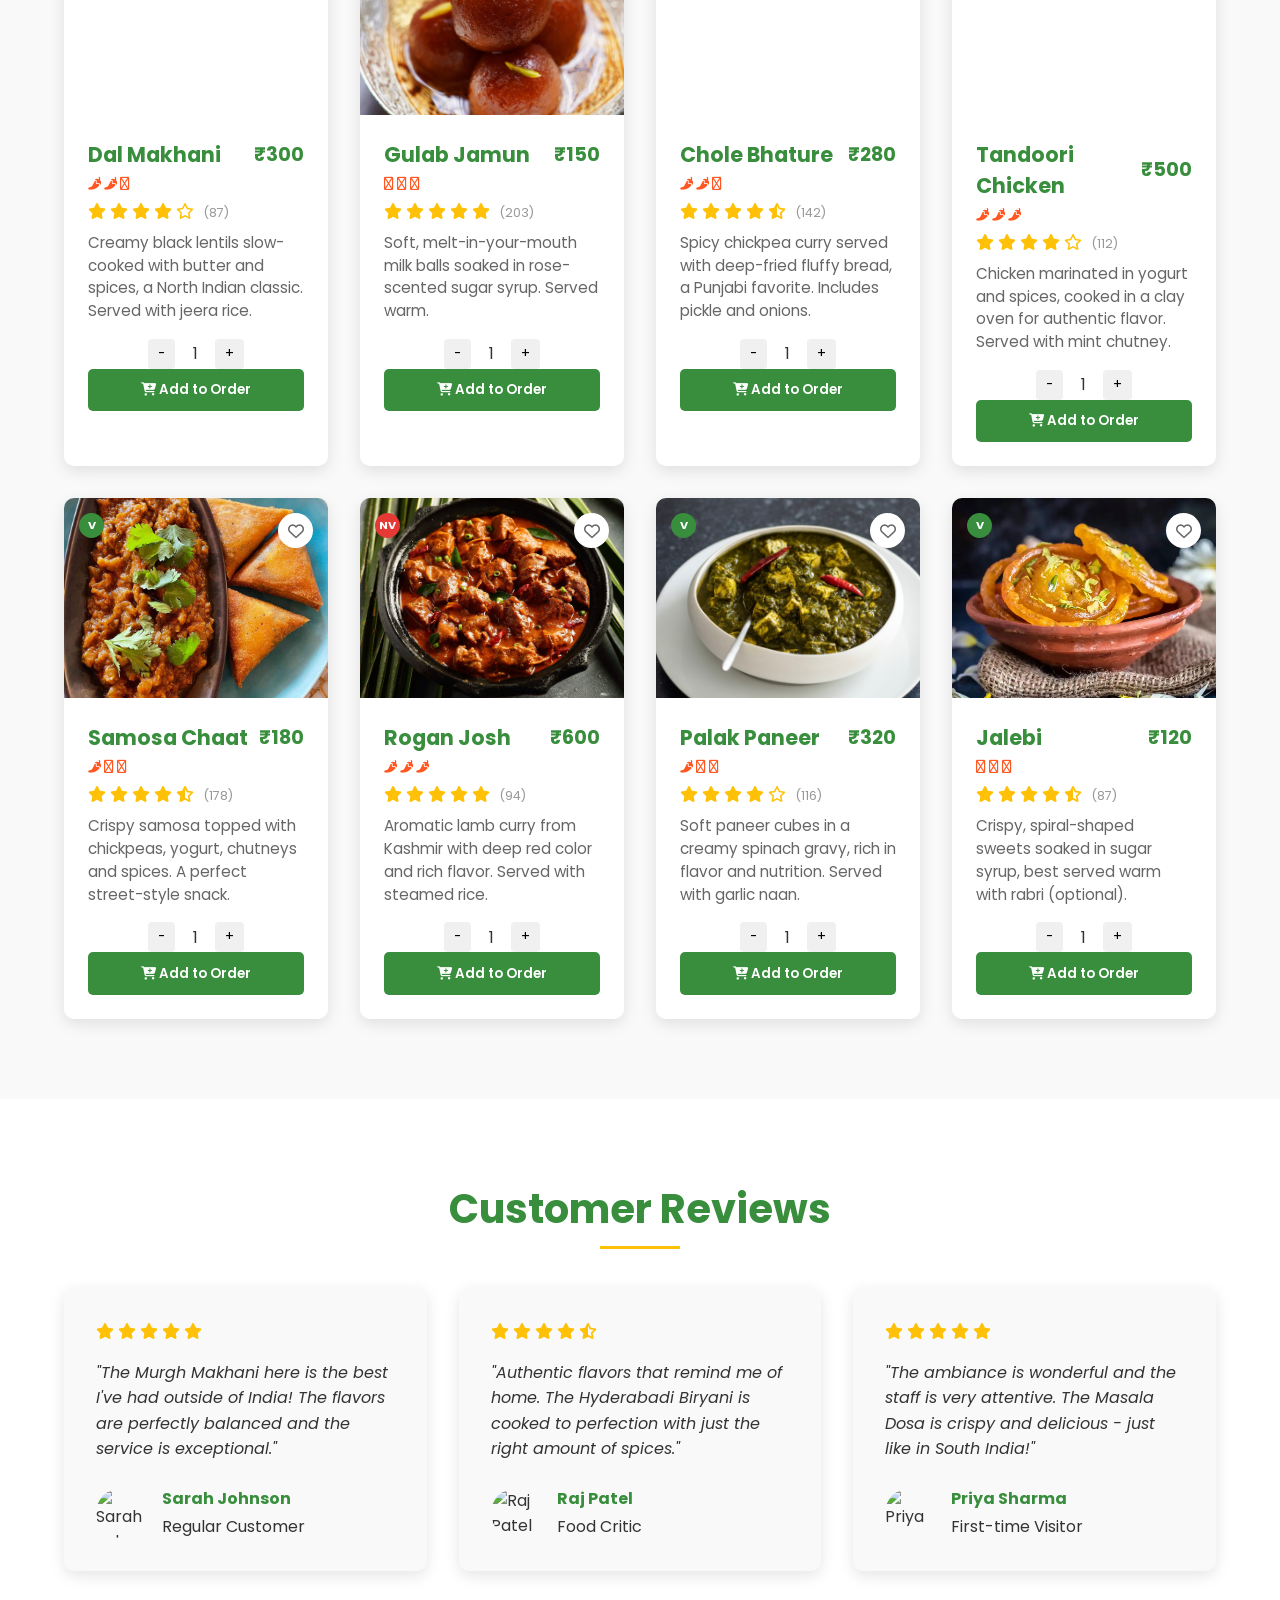
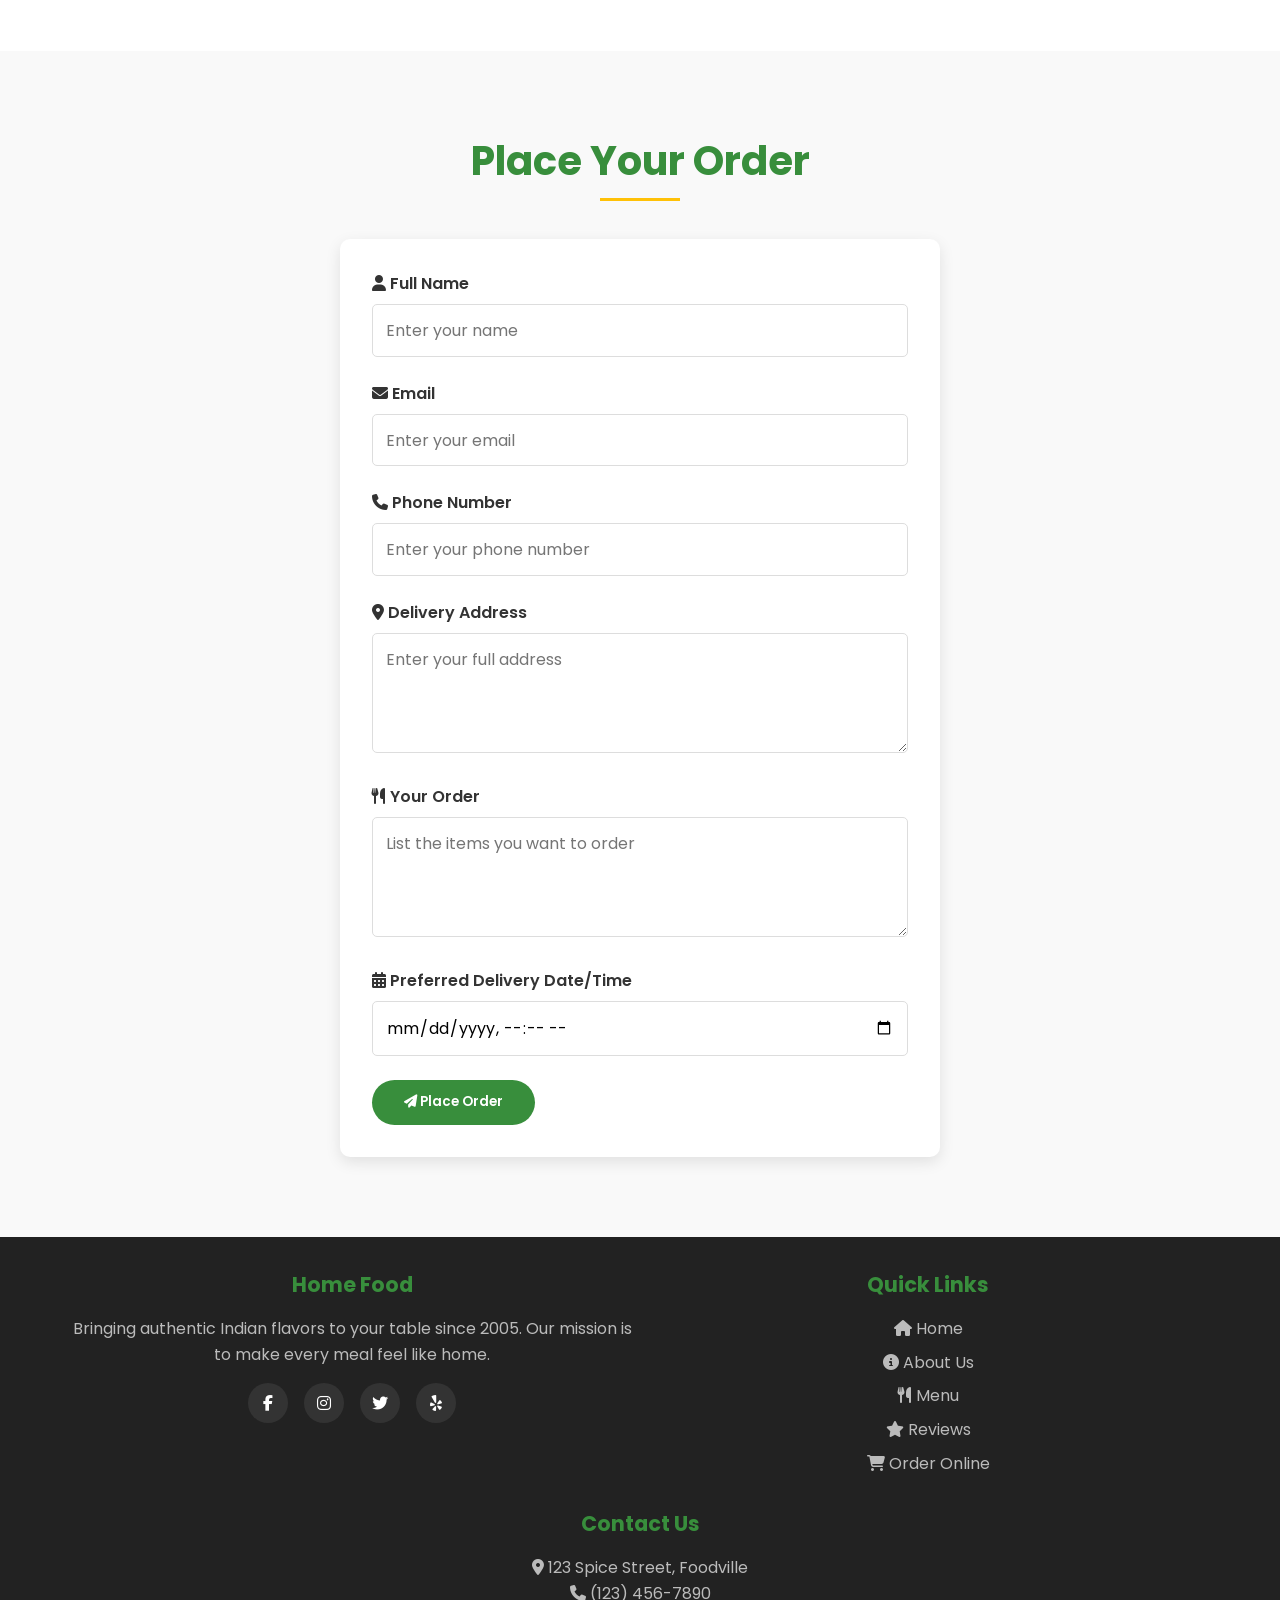
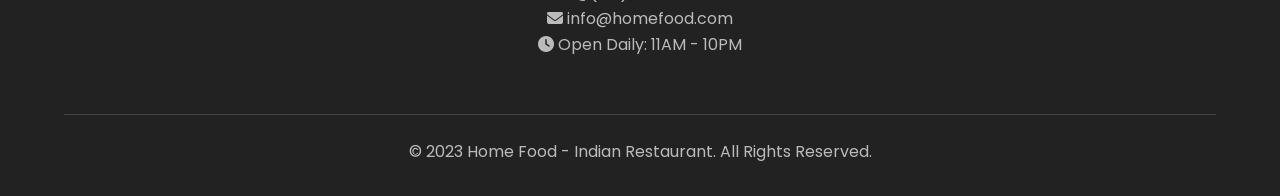
==== commit 88153e30: "first project" ====
--- a/Home food/Home  food.html
+++ b/Home food/Home  food.html
@@ -11,7 +11,7 @@
 <body>
     <!-- Special Offers Banner -->
     <div class="offer-banner">
-        🎉 Today's Special: 20% Off on All Biryanis! Use code BIRYANI20 🎉
+         Today's Special: 20% Off on All Biryanis! Use code BIRYANI20 
     </div>
 
     <!-- Header -->
--- a/Home food/homefood.css
+++ b/Home food/homefood.css
@@ -1,676 +1,669 @@
-
-        :root {
-            --primary-color: #388e3c; /* Green theme */
-            --secondary-color: #ffc107; /* Gold color for stars */
-            --text-color: #333;
-            --light-color: #f9f9f9;
-            --dark-color: #222;
-            --danger-color: #e53935; /* Red for heart and non-veg */
-        }
-
-        * {
-            margin: 0;
-            padding: 0;
-            box-sizing: border-box;
-            font-family: 'Poppins', sans-serif;
-        }
-
-        body {
-            background-color: #f5f5f5;
-            color: var(--text-color);
-            overflow-x: hidden;
-        }
-
-        /* Header and Navigation */
-        header {
-            position: fixed;
-            top: 0;
-            left: 0;
-            width: 100%;
-            padding: 1rem 5%;
-            background-color: white;
-            box-shadow: 0 2px 10px rgba(0, 0, 0, 0.1);
-            display: flex;
-            justify-content: space-between;
-            align-items: center;
-            z-index: 1000;
-            transition: all 0.3s ease;
-        }
-
-        header.scrolled {
-            background-color: var(--primary-color);
-            padding: 0.5rem 5%;
-        }
-
-        header.scrolled .logo,
-        header.scrolled nav ul li a {
-            color: white;
-        }
-
-        header.scrolled nav ul li a:hover {
-            color: var(--secondary-color);
-        }
-
-        .logo {
-            display: flex;
-            align-items: center;
-            text-decoration: none;
-            color: var(--primary-color);
-            font-weight: 700;
-            font-size: 1.8rem;
-            transition: all 0.3s ease;
-        }
-
-        .logo img {
-            height: 40px;
-            margin-right: 10px;
-        }
-
-        nav ul {
-            display: flex;
-            list-style: none;
-        }
-
-        nav ul li {
-            margin-left: 2rem;
-        }
-
-        nav ul li a {
-            text-decoration: none;
-            color: var(--text-color);
-            font-weight: 600;
-            font-size: 1.1rem;
-            transition: all 0.3s ease;
-            position: relative;
-        }
-
-        nav ul li a:hover {
-            color: var(--primary-color);
-        }
-
-        nav ul li a::after {
-            content: '';
-            position: absolute;
-            bottom: -5px;
-            left: 0;
-            width: 0;
-            height: 2px;
-            background-color: var(--primary-color);
-            transition: width 0.3s ease;
-        }
-
-        nav ul li a:hover::after {
-            width: 100%;
-        }
-
-        .menu-toggle {
-            display: none;
-            cursor: pointer;
-            font-size: 1.5rem;
-        }
-
-        /* Hero Section */
-        .hero {
-            height: 100vh;
-            background: linear-gradient(rgba(0, 0, 0, 0.5), rgba(0, 0, 0, 0.5)), url('https://images.unsplash.com/photo-1585937421612-70a008356fbe?ixlib=rb-4.0.3&ixid=M3wxMjA3fDB8MHxwaG90by1wYWdlfHx8fGVufDB8fHx8fA%3D%3D&auto=format&fit=crop&w=1632&q=80') no-repeat center center/cover;
-            display: flex;
-            justify-content: center;
-            align-items: center;
-            text-align: center;
-            color: white;
-            padding-top: 80px;
-        }
-
-        .hero-content h1 {
-            font-size: 3.5rem;
-            margin-bottom: 1rem;
-            color: white;
-        }
-
-        .hero-content p {
-            font-size: 1.2rem;
-            margin-bottom: 2rem;
-            max-width: 700px;
-        }
-
-        .btn {
-            display: inline-block;
-            background-color: var(--primary-color);
-            color: white;
-            padding: 0.8rem 2rem;
-            border-radius: 50px;
-            text-decoration: none;
-            font-weight: 600;
-            transition: all 0.3s ease;
-            border: none;
-            cursor: pointer;
-        }
-
-        .btn:hover {
-            background-color: #2e7d32;
-            transform: translateY(-3px);
-            box-shadow: 0 5px 15px rgba(0, 0, 0, 0.2);
-        }
-
-        /* Sections */
-        section {
-            padding: 5rem 5%;
-        }
-
-        .section-title {
-            text-align: center;
-            margin-bottom: 3rem;
-            color: var(--primary-color);
-            font-size: 2.5rem;
-            position: relative;
-        }
-
-        .section-title::after {
-            content: '';
-            position: absolute;
-            bottom: -10px;
-            left: 50%;
-            transform: translateX(-50%);
-            width: 80px;
-            height: 3px;
-            background-color: var(--secondary-color);
-        }
-
-        /* About Section */
-        .about {
-            background-color: white;
-        }
-
-        .about-content {
-            display: flex;
-            flex-wrap: wrap;
-            align-items: center;
-            gap: 3rem;
-        }
-
-        .about-text {
-            flex: 1 1 40rem;
-        }
-
-        .about-text h3 {
-            font-size: 1.8rem;
-            margin-bottom: 1rem;
-            color: var(--primary-color);
-        }
-
-        .about-text p {
-            font-size: 1.1rem;
-            line-height: 1.6;
-            margin-bottom: 1.5rem;
-        }
-
-        .about-image {
-            flex: 1 1 40rem;
-            text-align: center;
-        }
-
-        .about-image img {
-            width: 100%;
-            max-width: 500px;
-            border-radius: 10px;
-            box-shadow: 0 5px 15px rgba(0, 0, 0, 0.1);
-        }
-
-        /* Menu Section - Updated for 4 columns */
-        .menu {
-            background-color: var(--light-color);
-        }
-
-        .menu-container {
-            display: grid;
-            grid-template-columns: repeat(4, 1fr); /* 4 columns */
-            gap: 2rem;
-        }
-
-        .menu-item {
-            background-color: white;
-            border-radius: 10px;
-            overflow: hidden;
-            box-shadow: 0 5px 15px rgba(0, 0, 0, 0.1);
-            transition: all 0.3s ease;
-            position: relative;
-        }
-
-        .menu-item:hover {
-            transform: translateY(-10px);
-            box-shadow: 0 15px 30px rgba(0, 0, 0, 0.2);
-        }
-
-        .menu-item-img-container {
-            position: relative;
-            width: 100%;
-            height: 200px;
-            overflow: hidden;
-        }
-
-        .menu-item img {
-            width: 100%;
-            height: 100%;
-            object-fit: cover;
-            transition: transform 0.5s ease;
-        }
-
-        .menu-item:hover img {
-            transform: scale(1.1);
-        }
-
-        .menu-item-content {
-            padding: 1.5rem;
-        }
-
-        .menu-item-title {
-            display: flex;
-            justify-content: space-between;
-            align-items: center;
-            margin-bottom: 0.5rem;
-        }
-
-        .menu-item-title h3 {
-            font-size: 1.3rem;
-            color: var(--primary-color);
-        }
-
-        .menu-item-price {
-            font-weight: 700;
-            color: var(--primary-color);
-            font-size: 1.2rem;
-        }
-
-        .original-price {
-            text-decoration: line-through;
-            color: #999;
-            font-size: 0.9rem;
-            margin-left: 5px;
-        }
-
-        .menu-item-desc {
-            color: #666;
-            margin-bottom: 1rem;
-            line-height: 1.5;
-            font-size: 0.95rem;
-        }
-
-        .stars {
-            color: var(--secondary-color);
-            margin-bottom: 0.5rem;
-        }
-
-        .review-count {
-            color: #999;
-            font-size: 0.8rem;
-            margin-left: 5px;
-        }
-
-        .order-btn {
-            display: block;
-            text-align: center;
-            width: 100%;
-            padding: 0.7rem;
-            background-color: var(--primary-color);
-            color: white;
-            border: none;
-            border-radius: 5px;
-            cursor: pointer;
-            transition: all 0.3s ease;
-            font-weight: 600;
-        }
-
-        .order-btn:hover {
-            background-color: #2e7d32;
-            transform: translateY(-2px);
-        }
-
-        .heart-btn {
-            position: absolute;
-            top: 15px;
-            right: 15px;
-            background-color: white;
-            width: 35px;
-            height: 35px;
-            border-radius: 50%;
-            display: flex;
-            justify-content: center;
-            align-items: center;
-            cursor: pointer;
-            transition: all 0.3s ease;
-            z-index: 2;
-        }
-
-        .heart-btn:hover {
-            transform: scale(1.1);
-        }
-
-        .heart-btn i {
-            color: #666;
-            transition: all 0.3s ease;
-        }
-
-        .heart-btn.active i {
-            color: var(--danger-color);
-        }
-
-        .veg-nonveg {
-            position: absolute;
-            top: 15px;
-            left: 15px;
-            width: 25px;
-            height: 25px;
-            border-radius: 50%;
-            display: flex;
-            justify-content: center;
-            align-items: center;
-            font-size: 0.7rem;
-            font-weight: bold;
-            color: white;
-            z-index: 2;
-        }
-
-        .veg {
-            background-color: var(--primary-color);
-        }
-
-        .nonveg {
-            background-color: var(--danger-color);
-        }
-
-        .spicy-level {
-            display: flex;
-            gap: 3px;
-            margin-bottom: 0.5rem;
-        }
-
-        .spicy-level i {
-            color: #ff5722;
-            font-size: 0.8rem;
-        }
-
-        /* Reviews Section */
-        .reviews {
-            background-color: white;
-        }
-
-        .review-container {
-            display: grid;
-            grid-template-columns: repeat(auto-fit, minmax(300px, 1fr));
-            gap: 2rem;
-        }
-
-        .review-card {
-            background-color: var(--light-color);
-            padding: 2rem;
-            border-radius: 10px;
-            box-shadow: 0 5px 15px rgba(0, 0, 0, 0.1);
-            transition: all 0.3s ease;
-        }
-
-        .review-card:hover {
-            transform: translateY(-5px);
-            box-shadow: 0 10px 25px rgba(0, 0, 0, 0.15);
-        }
-
-        .review-card .stars {
-            margin-bottom: 1rem;
-        }
-
-        .review-text {
-            font-style: italic;
-            margin-bottom: 1.5rem;
-            line-height: 1.6;
-        }
-
-        .reviewer {
-            display: flex;
-            align-items: center;
-        }
-
-        .reviewer img {
-            width: 50px;
-            height: 50px;
-            border-radius: 50%;
-            object-fit: cover;
-            margin-right: 1rem;
-        }
-
-        .reviewer-info h4 {
-            color: var(--primary-color);
-            margin-bottom: 0.2rem;
-        }
-
-        /* Orders Section */
-        .orders {
-            background-color: var(--light-color);
-        }
-
-        .order-form {
-            max-width: 600px;
-            margin: 0 auto;
-            background-color: white;
-            padding: 2rem;
-            border-radius: 10px;
-            box-shadow: 0 5px 15px rgba(0, 0, 0, 0.1);
-        }
-
-        .form-group {
-            margin-bottom: 1.5rem;
-        }
-
-        .form-group label {
-            display: block;
-            margin-bottom: 0.5rem;
-            font-weight: 600;
-        }
-
-        .form-group input,
-        .form-group textarea,
-        .form-group select {
-            width: 100%;
-            padding: 0.8rem;
-            border: 1px solid #ddd;
-            border-radius: 5px;
-            font-size: 1rem;
-            transition: all 0.3s ease;
-        }
-
-        .form-group input:focus,
-        .form-group textarea:focus,
-        .form-group select:focus {
-            border-color: var(--primary-color);
-            outline: none;
-            box-shadow: 0 0 0 3px rgba(56, 142, 60, 0.2);
-        }
-
-        .form-group textarea {
-            height: 120px;
-        }
-
-        /* Footer */
-        footer {
-            background-color: var(--dark-color);
-            color: white;
-            text-align: center;
-            padding: 2rem 5%;
-        }
-
-        .footer-content {
-            display: flex;
-            flex-wrap: wrap;
-            justify-content: space-between;
-            margin-bottom: 2rem;
-        }
-
-        .footer-section {
-            flex: 1 1 25rem;
-            margin-bottom: 1.5rem;
-        }
-
-        .footer-section h3 {
-            color: var(--primary-color);
-            margin-bottom: 1rem;
-            font-size: 1.3rem;
-        }
-
-        .footer-section p,
-        .footer-section a {
-            color: #bbb;
-            line-height: 1.6;
-        }
-
-        .footer-section a {
-            display: block;
-            margin-bottom: 0.5rem;
-            text-decoration: none;
-            transition: color 0.3s ease;
-        }
-
-        .footer-section a:hover {
-            color: white;
-        }
-
-        .social-links {
-            display: flex;
-            justify-content: center;
-            gap: 1rem;
-            margin-top: 1rem;
-        }
-
-        .social-links a {
-            display: flex;
-            justify-content: center;
-            align-items: center;
-            width: 40px;
-            height: 40px;
-            background-color: #333;
-            border-radius: 50%;
-            color: white;
-            transition: all 0.3s ease;
-        }
-
-        .social-links a:hover {
-            background-color: var(--primary-color);
-            transform: translateY(-3px);
-        }
-
-        .copyright {
-            padding-top: 1.5rem;
-            border-top: 1px solid #444;
-            color: #bbb;
-        }
-
-        /* Special Offers Banner */
-        .offer-banner {
-            background-color: var(--primary-color);
-            color: white;
-            padding: 1rem;
-            text-align: center;
-            font-weight: 600;
-            position: relative;
-            overflow: hidden;
-            margin-top: 80px;
-        }
-
-        .offer-banner::before {
-            content: '🔥';
-            position: absolute;
-            left: 20px;
-        }
-
-        .offer-banner::after {
-            content: '🔥';
-            position: absolute;
-            right: 20px;
-        }
-
-        /* Responsive Design */
-        @media (max-width: 1200px) {
-            .menu-container {
-                grid-template-columns: repeat(3, 1fr); /* 3 columns on medium screens */
-            }
-        }
-
-        @media (max-width: 992px) {
-            .hero-content h1 {
-                font-size: 2.8rem;
-            }
-            
-            .menu-container {
-                grid-template-columns: repeat(2, 1fr); /* 2 columns on tablets */
-            }
-        }
-
-        @media (max-width: 768px) {
-            .menu-toggle {
-                display: block;
-            }
-
-            nav {
-                position: absolute;
-                top: 100%;
-                left: -100%;
-                width: 80%;
-                background-color: white;
-                padding: 1rem;
-                transition: all 0.3s ease;
-                box-shadow: 0 5px 10px rgba(0, 0, 0, 0.1);
-            }
-
-            nav.active {
-                left: 0;
-            }
-
-            nav ul {
-                flex-direction: column;
-            }
-
-            nav ul li {
-                margin: 1rem 0;
-            }
-
-            header.scrolled nav {
-                background-color: var(--primary-color);
-            }
-
-            header.scrolled nav ul li a {
-                color: white;
-            }
-
-            .hero-content h1 {
-                font-size: 2.2rem;
-            }
-
-            .about-content {
-                flex-direction: column;
-            }
-
-            .about-image {
-                margin-top: 2rem;
-            }
-
-            .offer-banner::before,
-            .offer-banner::after {
-                display: none;
-            }
-        }
-
-        @media (max-width: 576px) {
-            .hero-content h1 {
-                font-size: 1.8rem;
-            }
-
-            .section-title {
-                font-size: 2rem;
-            }
-
-            .menu-container {
-                grid-template-columns: 1fr; /* 1 column on mobile */
-            }
-
-            .order-form {
-                padding: 1.5rem;
-            }
-        }
-    +/* ----- your exact CSS (unchanged) with responsive additions ----- */
+:root {
+  --primary-color: #388e3c;
+  --secondary-color: #ffc107;
+  --text-color: #333;
+  --light-color: #f9f9f9;
+  --dark-color: #222;
+  --danger-color: #e53935;
+}
+
+* {
+  margin: 0;
+  padding: 0;
+  box-sizing: border-box;
+  font-family: 'Poppins', sans-serif;
+}
+
+body {
+  background-color: #f5f5f5;
+  color: var(--text-color);
+  overflow-x: hidden;
+}
+
+header {
+  position: fixed;
+  top: 0;
+  left: 0;
+  width: 100%;
+  padding: 1rem 5%;
+  background-color: white;
+  box-shadow: 0 2px 10px rgba(0, 0, 0, 0.1);
+  display: flex;
+  justify-content: space-between;
+  align-items: center;
+  z-index: 1000;
+  transition: all 0.3s ease;
+}
+
+header.scrolled {
+  background-color: var(--primary-color);
+  padding: 0.5rem 5%;
+}
+
+header.scrolled .logo,
+header.scrolled nav ul li a {
+  color: white;
+}
+
+header.scrolled nav ul li a:hover {
+  color: var(--secondary-color);
+}
+
+.logo {
+  display: flex;
+  align-items: center;
+  text-decoration: none;
+  color: var(--primary-color);
+  font-weight: 700;
+  font-size: 1.8rem;
+  transition: all 0.3s ease;
+}
+
+.logo img {
+  height: 40px;
+  margin-right: 10px;
+}
+
+nav ul {
+  display: flex;
+  list-style: none;
+}
+
+nav ul li {
+  margin-left: 2rem;
+}
+
+nav ul li a {
+  text-decoration: none;
+  color: var(--text-color);
+  font-weight: 600;
+  font-size: 1.1rem;
+  transition: all 0.3s ease;
+  position: relative;
+}
+
+nav ul li a:hover {
+  color: var(--primary-color);
+}
+
+nav ul li a::after {
+  content: '';
+  position: absolute;
+  bottom: -5px;
+  left: 0;
+  width: 0;
+  height: 2px;
+  background-color: var(--primary-color);
+  transition: width 0.3s ease;
+}
+
+nav ul li a:hover::after {
+  width: 100%;
+}
+
+.menu-toggle {
+  display: none;
+  cursor: pointer;
+  font-size: 1.5rem;
+}
+
+.hero {
+  height: 100vh;
+  background: linear-gradient(rgba(0, 0, 0, 0.5), rgba(0, 0, 0, 0.5)), url('https://images.unsplash.com/photo-1585937421612-70a008356fbe?ixlib=rb-4.0.3&ixid=M3wxMjA3fDB8MHxwaG90by1wYWdlfHx8fGVufDB8fHx8fA%3D%3D&auto=format&fit=crop&w=1632&q=80') no-repeat center center/cover;
+  display: flex;
+  justify-content: center;
+  align-items: center;
+  text-align: center;
+  color: white;
+  padding-top: 80px;
+}
+
+.hero-content h1 {
+  font-size: 3.5rem;
+  margin-bottom: 1rem;
+  color: white;
+}
+
+.hero-content p {
+  font-size: 1.2rem;
+  margin-bottom: 2rem;
+  max-width: 700px;
+}
+
+.btn {
+  display: inline-block;
+  background-color: var(--primary-color);
+  color: white;
+  padding: 0.8rem 2rem;
+  border-radius: 50px;
+  text-decoration: none;
+  font-weight: 600;
+  transition: all 0.3s ease;
+  border: none;
+  cursor: pointer;
+}
+
+.btn:hover {
+  background-color: #2e7d32;
+  transform: translateY(-3px);
+  box-shadow: 0 5px 15px rgba(0, 0, 0, 0.2);
+}
+
+section {
+  padding: 5rem 5%;
+}
+
+.section-title {
+  text-align: center;
+  margin-bottom: 3rem;
+  color: var(--primary-color);
+  font-size: 2.5rem;
+  position: relative;
+}
+
+.section-title::after {
+  content: '';
+  position: absolute;
+  bottom: -10px;
+  left: 50%;
+  transform: translateX(-50%);
+  width: 80px;
+  height: 3px;
+  background-color: var(--secondary-color);
+}
+
+.about {
+  background-color: white;
+}
+
+.about-content {
+  display: flex;
+  flex-wrap: wrap;
+  align-items: center;
+  gap: 3rem;
+}
+
+.about-text {
+  flex: 1 1 40rem;
+}
+
+.about-text h3 {
+  font-size: 1.8rem;
+  margin-bottom: 1rem;
+  color: var(--primary-color);
+}
+
+.about-text p {
+  font-size: 1.1rem;
+  line-height: 1.6;
+  margin-bottom: 1.5rem;
+}
+
+.about-image {
+  flex: 1 1 40rem;
+  text-align: center;
+}
+
+.about-image img {
+  width: 100%;
+  max-width: 500px;
+  border-radius: 10px;
+  box-shadow: 0 5px 15px rgba(0, 0, 0, 0.1);
+}
+
+.menu {
+  background-color: var(--light-color);
+}
+
+.menu-container {
+  display: grid;
+  grid-template-columns: repeat(4, 1fr);
+  gap: 2rem;
+}
+
+.menu-item {
+  background-color: white;
+  border-radius: 10px;
+  overflow: hidden;
+  box-shadow: 0 5px 15px rgba(0, 0, 0, 0.1);
+  transition: all 0.3s ease;
+  position: relative;
+}
+
+.menu-item:hover {
+  transform: translateY(-10px);
+  box-shadow: 0 15px 30px rgba(0, 0, 0, 0.2);
+}
+
+.menu-item-img-container {
+  position: relative;
+  width: 100%;
+  height: 200px;
+  overflow: hidden;
+}
+
+.menu-item img {
+  width: 100%;
+  height: 100%;
+  object-fit: cover;
+  transition: transform 0.5s ease;
+}
+
+.menu-item:hover img {
+  transform: scale(1.1);
+}
+
+.menu-item-content {
+  padding: 1.5rem;
+}
+
+.menu-item-title {
+  display: flex;
+  justify-content: space-between;
+  align-items: center;
+  margin-bottom: 0.5rem;
+}
+
+.menu-item-title h3 {
+  font-size: 1.3rem;
+  color: var(--primary-color);
+}
+
+.menu-item-price {
+  font-weight: 700;
+  color: var(--primary-color);
+  font-size: 1.2rem;
+}
+
+.original-price {
+  text-decoration: line-through;
+  color: #999;
+  font-size: 0.9rem;
+  margin-left: 5px;
+}
+
+.menu-item-desc {
+  color: #666;
+  margin-bottom: 1rem;
+  line-height: 1.5;
+  font-size: 0.95rem;
+}
+
+.stars {
+  color: var(--secondary-color);
+  margin-bottom: 0.5rem;
+}
+
+.review-count {
+  color: #999;
+  font-size: 0.8rem;
+  margin-left: 5px;
+}
+
+.order-btn {
+  display: block;
+  text-align: center;
+  width: 100%;
+  padding: 0.7rem;
+  background-color: var(--primary-color);
+  color: white;
+  border: none;
+  border-radius: 5px;
+  cursor: pointer;
+  transition: all 0.3s ease;
+  font-weight: 600;
+}
+
+.order-btn:hover {
+  background-color: #2e7d32;
+  transform: translateY(-2px);
+}
+
+.heart-btn {
+  position: absolute;
+  top: 15px;
+  right: 15px;
+  background-color: white;
+  width: 35px;
+  height: 35px;
+  border-radius: 50%;
+  display: flex;
+  justify-content: center;
+  align-items: center;
+  cursor: pointer;
+  transition: all 0.3s ease;
+  z-index: 2;
+}
+
+.heart-btn:hover {
+  transform: scale(1.1);
+}
+
+.heart-btn i {
+  color: #666;
+  transition: all 0.3s ease;
+}
+
+.heart-btn.active i {
+  color: var(--danger-color);
+}
+
+.veg-nonveg {
+  position: absolute;
+  top: 15px;
+  left: 15px;
+  width: 25px;
+  height: 25px;
+  border-radius: 50%;
+  display: flex;
+  justify-content: center;
+  align-items: center;
+  font-size: 0.7rem;
+  font-weight: bold;
+  color: white;
+  z-index: 2;
+}
+
+.veg {
+  background-color: var(--primary-color);
+}
+
+.nonveg {
+  background-color: var(--danger-color);
+}
+
+.spicy-level {
+  display: flex;
+  gap: 3px;
+  margin-bottom: 0.5rem;
+}
+
+.spicy-level i {
+  color: #ff5722;
+  font-size: 0.8rem;
+}
+
+.reviews {
+  background-color: white;
+}
+
+.review-container {
+  display: grid;
+  grid-template-columns: repeat(auto-fit, minmax(300px, 1fr));
+  gap: 2rem;
+}
+
+.review-card {
+  background-color: var(--light-color);
+  padding: 2rem;
+  border-radius: 10px;
+  box-shadow: 0 5px 15px rgba(0, 0, 0, 0.1);
+  transition: all 0.3s ease;
+}
+
+.review-card:hover {
+  transform: translateY(-5px);
+  box-shadow: 0 10px 25px rgba(0, 0, 0, 0.15);
+}
+
+.review-card .stars {
+  margin-bottom: 1rem;
+}
+
+.review-text {
+  font-style: italic;
+  margin-bottom: 1.5rem;
+  line-height: 1.6;
+}
+
+.reviewer {
+  display: flex;
+  align-items: center;
+}
+
+.reviewer img {
+  width: 50px;
+  height: 50px;
+  border-radius: 50%;
+  object-fit: cover;
+  margin-right: 1rem;
+}
+
+.reviewer-info h4 {
+  color: var(--primary-color);
+  margin-bottom: 0.2rem;
+}
+
+.orders {
+  background-color: var(--light-color);
+}
+
+.order-form {
+  max-width: 600px;
+  margin: 0 auto;
+  background-color: white;
+  padding: 2rem;
+  border-radius: 10px;
+  box-shadow: 0 5px 15px rgba(0, 0, 0, 0.1);
+}
+
+.form-group {
+  margin-bottom: 1.5rem;
+}
+
+.form-group label {
+  display: block;
+  margin-bottom: 0.5rem;
+  font-weight: 600;
+}
+
+.form-group input,
+.form-group textarea,
+.form-group select {
+  width: 100%;
+  padding: 0.8rem;
+  border: 1px solid #ddd;
+  border-radius: 5px;
+  font-size: 1rem;
+  transition: all 0.3s ease;
+}
+
+.form-group input:focus,
+.form-group textarea:focus,
+.form-group select:focus {
+  border-color: var(--primary-color);
+  outline: none;
+  box-shadow: 0 0 0 3px rgba(56, 142, 60, 0.2);
+}
+
+.form-group textarea {
+  height: 120px;
+}
+
+footer {
+  background-color: var(--dark-color);
+  color: white;
+  text-align: center;
+  padding: 2rem 5%;
+}
+
+.footer-content {
+  display: flex;
+  flex-wrap: wrap;
+  justify-content: space-between;
+  margin-bottom: 2rem;
+}
+
+.footer-section {
+  flex: 1 1 25rem;
+  margin-bottom: 1.5rem;
+}
+
+.footer-section h3 {
+  color: var(--primary-color);
+  margin-bottom: 1rem;
+  font-size: 1.3rem;
+}
+
+.footer-section p,
+.footer-section a {
+  color: #bbb;
+  line-height: 1.6;
+}
+
+.footer-section a {
+  display: block;
+  margin-bottom: 0.5rem;
+  text-decoration: none;
+  transition: color 0.3s ease;
+}
+
+.footer-section a:hover {
+  color: white;
+}
+
+.social-links {
+  display: flex;
+  justify-content: center;
+  gap: 1rem;
+  margin-top: 1rem;
+}
+
+.social-links a {
+  display: flex;
+  justify-content: center;
+  align-items: center;
+  width: 40px;
+  height: 40px;
+  background-color: #333;
+  border-radius: 50%;
+  color: white;
+  transition: all 0.3s ease;
+}
+
+.social-links a:hover {
+  background-color: var(--primary-color);
+  transform: translateY(-3px);
+}
+
+.copyright {
+  padding-top: 1.5rem;
+  border-top: 1px solid #444;
+  color: #bbb;
+}
+
+.offer-banner {
+  background-color: var(--primary-color);
+  color: white;
+  padding: 1rem;
+  text-align: center;
+  font-weight: 600;
+  position: relative;
+  overflow: hidden;
+  margin-top: 80px;
+}
+
+.offer-banner::before {
+  /* content: '🔥'; */
+  position: absolute;
+  left: 20px;
+}
+
+.offer-banner::after {
+  /* content: '🔥'; */
+  position: absolute;
+  right: 20px;
+}
+
+/* ===== RESPONSIVE ADDITIONS (only these are new) ===== */
+/* Medium screens: 3 columns */
+@media (max-width: 1200px) {
+  .menu-container {
+    grid-template-columns: repeat(3, 1fr);
+  }
+}
+
+/* Tablets: 2 columns, smaller hero */
+@media (max-width: 992px) {
+  .hero-content h1 {
+    font-size: 2.8rem;
+  }
+  .menu-container {
+    grid-template-columns: repeat(2, 1fr);
+  }
+}
+
+/* Mobile: nav toggle, 1 column, stack about, hide fire emojis */
+@media (max-width: 768px) {
+  .menu-toggle {
+    display: block;
+  }
+
+  nav {
+    position: absolute;
+    top: 100%;
+    left: -100%;
+    width: 80%;
+    background-color: white;
+    padding: 1rem;
+    transition: all 0.3s ease;
+    box-shadow: 0 5px 10px rgba(0, 0, 0, 0.1);
+  }
+
+  nav.active {
+    left: 0;
+  }
+
+  nav ul {
+    flex-direction: column;
+  }
+
+  nav ul li {
+    margin: 1rem 0;
+  }
+
+  header.scrolled nav {
+    background-color: var(--primary-color);
+  }
+
+  header.scrolled nav ul li a {
+    color: white;
+  }
+
+  .hero-content h1 {
+    font-size: 2.2rem;
+  }
+
+  .about-content {
+    flex-direction: column;
+  }
+
+  .about-image {
+    margin-top: 2rem;
+  }
+
+  .offer-banner::before,
+  .offer-banner::after {
+    display: none;
+  }
+}
+
+/* Small phones: 1 column, smaller fonts */
+@media (max-width: 576px) {
+  .hero-content h1 {
+    font-size: 1.8rem;
+  }
+
+  .section-title {
+    font-size: 2rem;
+  }
+
+  .menu-container {
+    grid-template-columns: 1fr;
+  }
+
+  .order-form {
+    padding: 1.5rem;
+  }
+}
